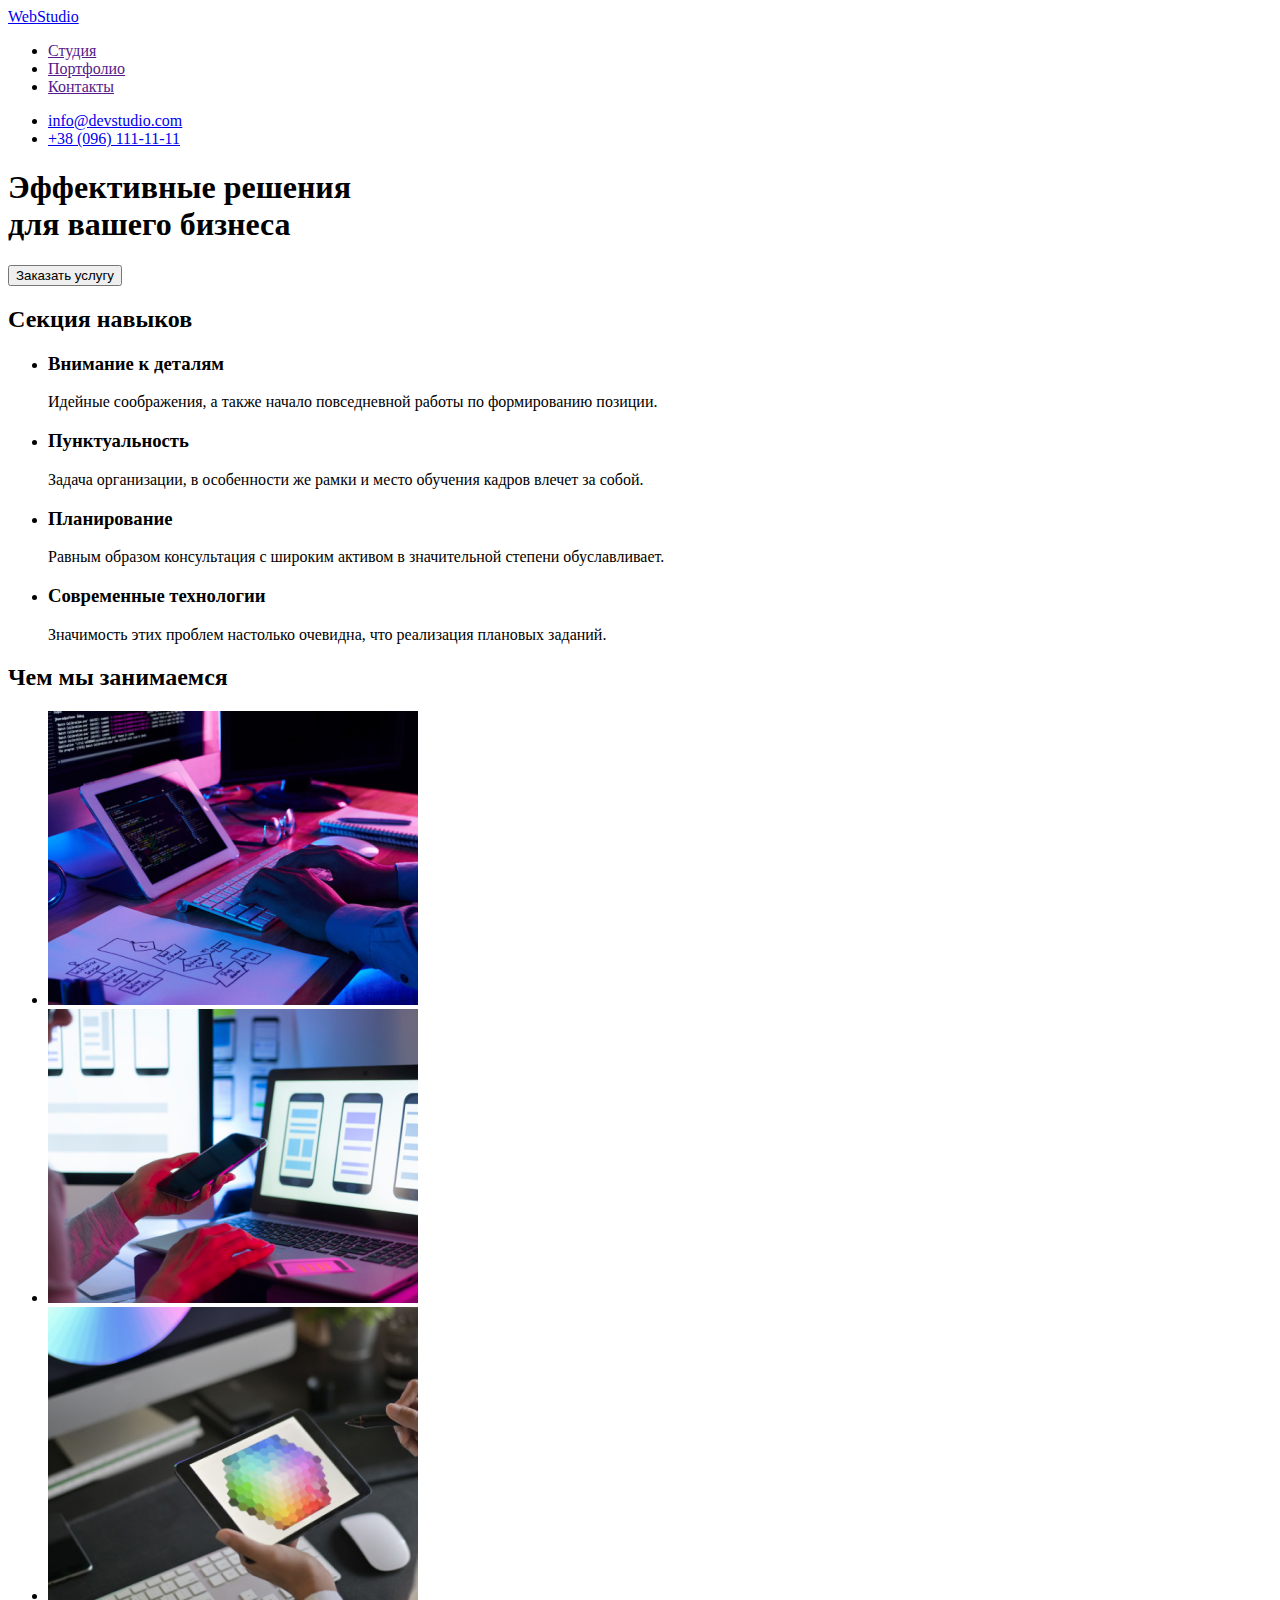
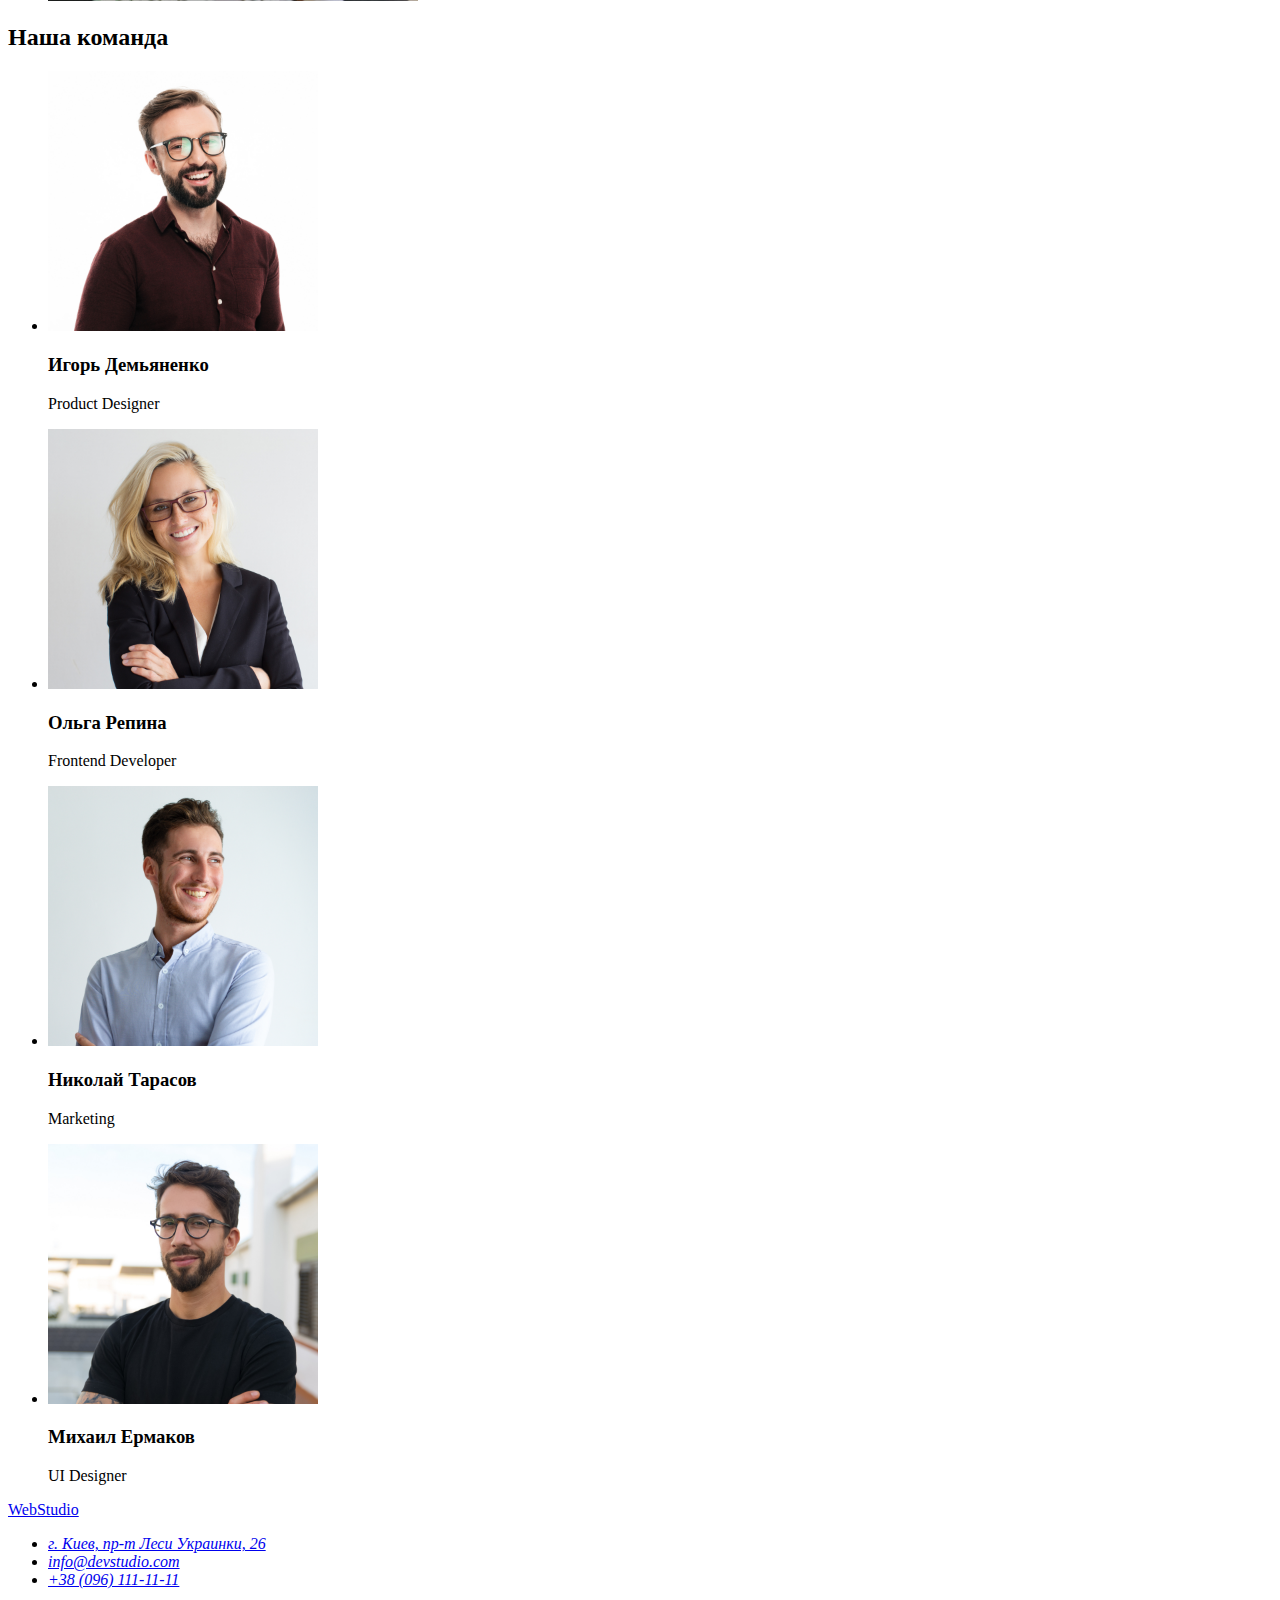
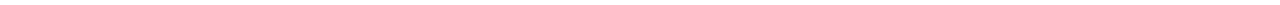
==== index.html @ 7b10a9a5 "Выполнил html разметку portfolio" ====
<!DOCTYPE html>
<html lang="ru">
<head>
    <meta charset="UTF-8">
    <meta http-equiv="X-UA-Compatible" content="IE=edge">
    <meta name="viewport" content="width=device-width, initial-scale=1.0">
    <title>Document</title>
</head>
<body>
    <!--Секция главной навигации-->
   <header>
       <nav>
       <a href="./index.html">WebStudio</a> 
       <ul>
         <li><a href="">Студия</a></li>
        <li><a href="">Портфолио</a></li>
        <li><a href="">Контакты</a></li>
       </ul>
        </nav>
       <!--Контакты-->
       <ul>
           <li><a href="mailto:nfo@devstudio.com">info@devstudio.com</a></li>
           <li><a href="tel:+380961111111">+38 (096) 111-11-11</a></li>
       </ul>
   </header>
<!--Секция заказа услуги-->
   <main>
       <section>
           <h1>Эффективные решения<br /> для вашего бизнеса</h1>
        <button type="button">Заказать услугу</button>
       </section>
<!--Секция навыков-->
   <section>
       <h2>Секция навыков</h2>
       <ul>
           <li>
               <h3>Внимание к деталям</h3>
               <p>Идейные соображения, а также начало повседневной работы по формированию позиции.</p>
           </li>
           <li>
               <h3>Пунктуальность</h3>
               <p>Задача организации, в особенности же рамки и место обучения кадров влечет за собой.</p>
           </li>
           <li>
               <h3>Планирование</h3>
               <p>Равным образом консультация с широким активом в значительной степени обуславливает.</p>
           </li>
           <li>
               <h3>Современные технологии</h3>
               <p>Значимость этих проблем настолько очевидна, что реализация плановых заданий.</p>
           </li>
       </ul>
   </section>
<!--Секция услуг-->
<section>
            <h2>Чем мы занимаемся</h2>
            <ul>
        <li>
            <img src="./images/box1.jpg" alt="человек работает за компютером" width="370" height="294"/>
        </li>
        <li>
            <img src="./images/box2.jpg" alt="подключение телефона к компютеру" width="370" height="294"/>
        </li>
        <li>
            <img src="./images/box3.jpg" alt="человек рисует на планшете" width="370" height="294"/>
        </li>
    </ul>
</section>
<!--Секция команда-->
<section>
    <h2>Наша команда</h2>
    <ul>
        <li>
            <img src="./images/team/igor.jpg" alt="изображение человека" width="270" height="260">
            <h3>Игорь Демьяненко</h3>
            <p lang="en">Product Designer</p>
        </li>
        <li>
            <img src="./images/team/olga.jpg" alt="изображение человека" width="270" height="260"/>
            <h3>Ольга Репина</h3>
            <p lang="en">Frontend Developer</p>
        </li>
        <li>
            <img src="./images/team/nikolay.jpg" alt="изображение человека" width="270" height="260"/>
            <h3>Николай Тарасов</h3>
            <p lang="en">Marketing</p>
        </li>
        <li>
            <img src="./images/team/mihail.jpg" alt="изображение человека" width="270" height="260"/>
            <h3>Михаил Ермаков</h3>
            <p lang="en">UI Designer</p>
        </li>
    </ul>
</section>
</main>
<!--Футер-->
<footer>
    <a href="/">WebStudio</a>
    <address>
        <ul>
            <li><a href="https://goo.gl/maps/czCwbcnYRgwCp2mf7" target="_blank" rel="noopener noreferrer">г. Киев, пр-т Леси Украинки, 26</a></li>
            <li><a href="mailto:nfo@devstudio.com">info@devstudio.com</a></li>
            <li><a href="tel:+380961111111">+38 (096) 111-11-11</a></li>
        </ul>
    </address>
</footer>
</body>
</html>
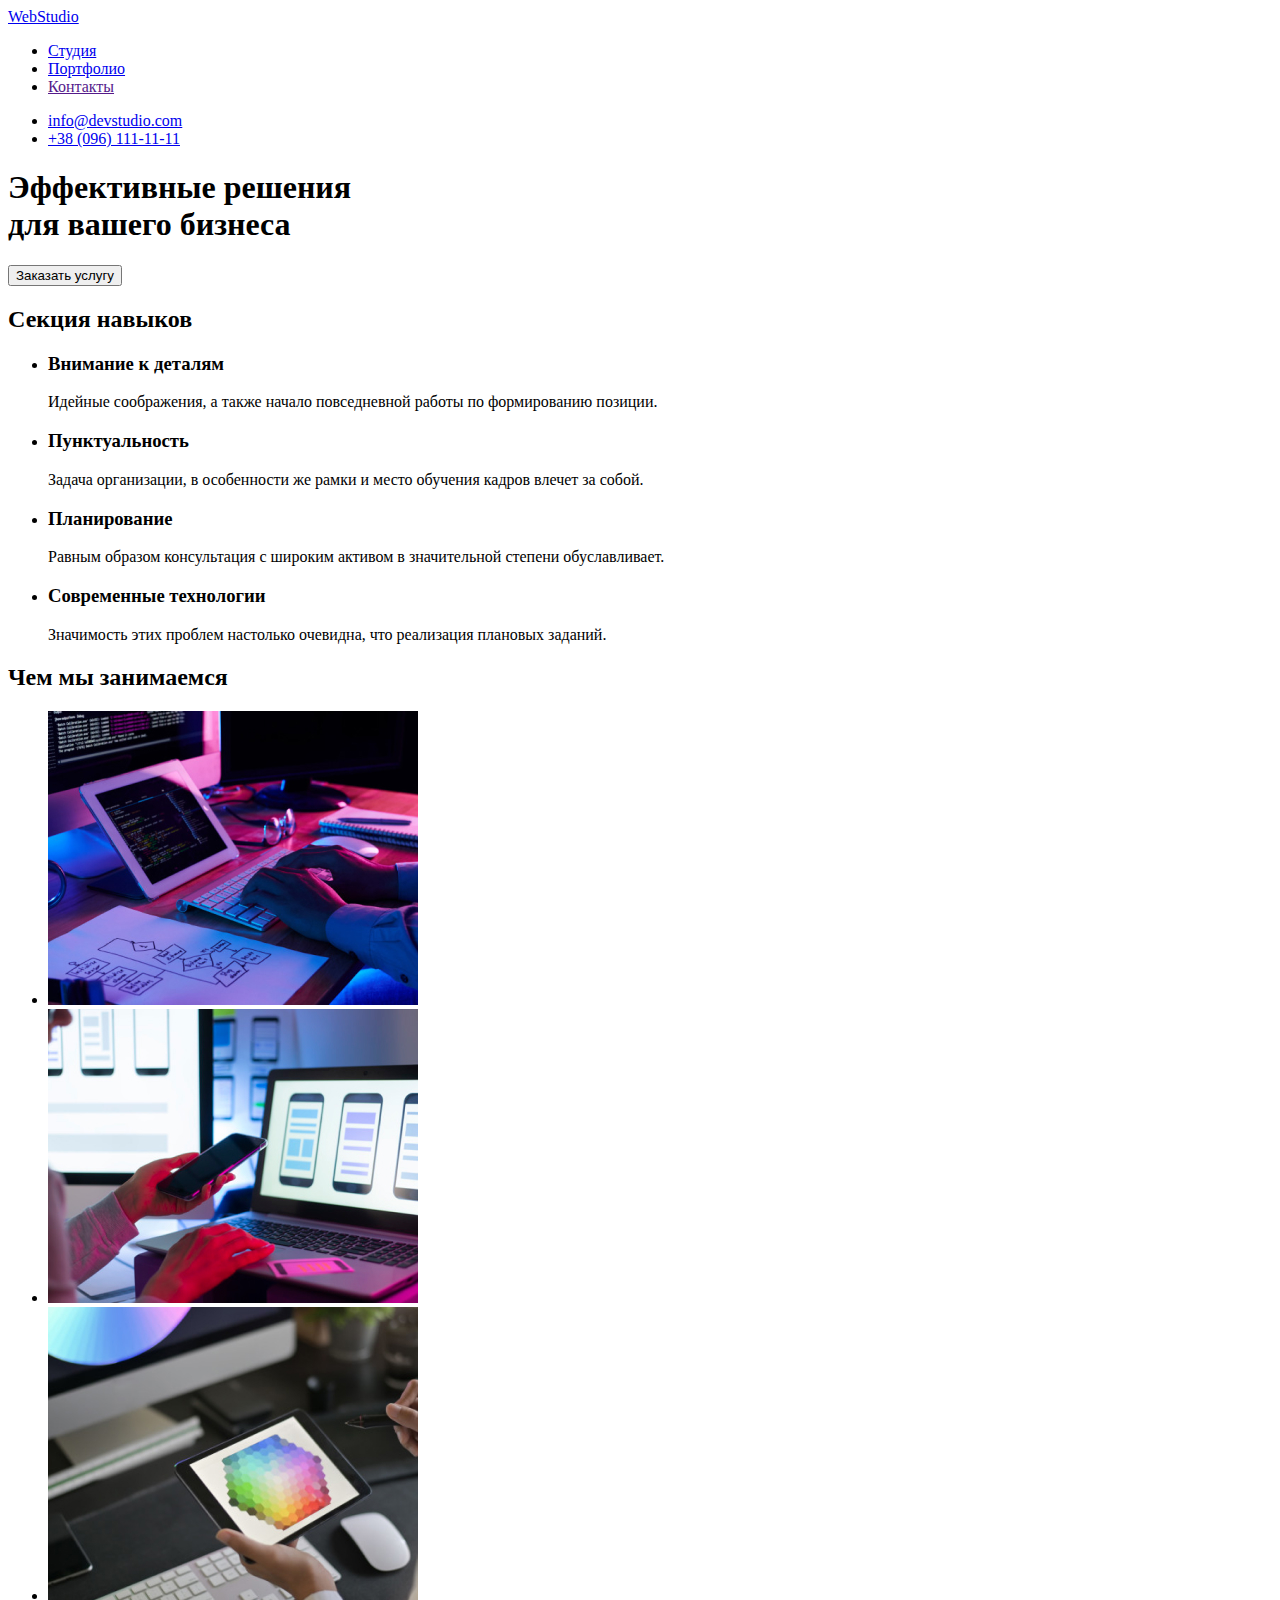
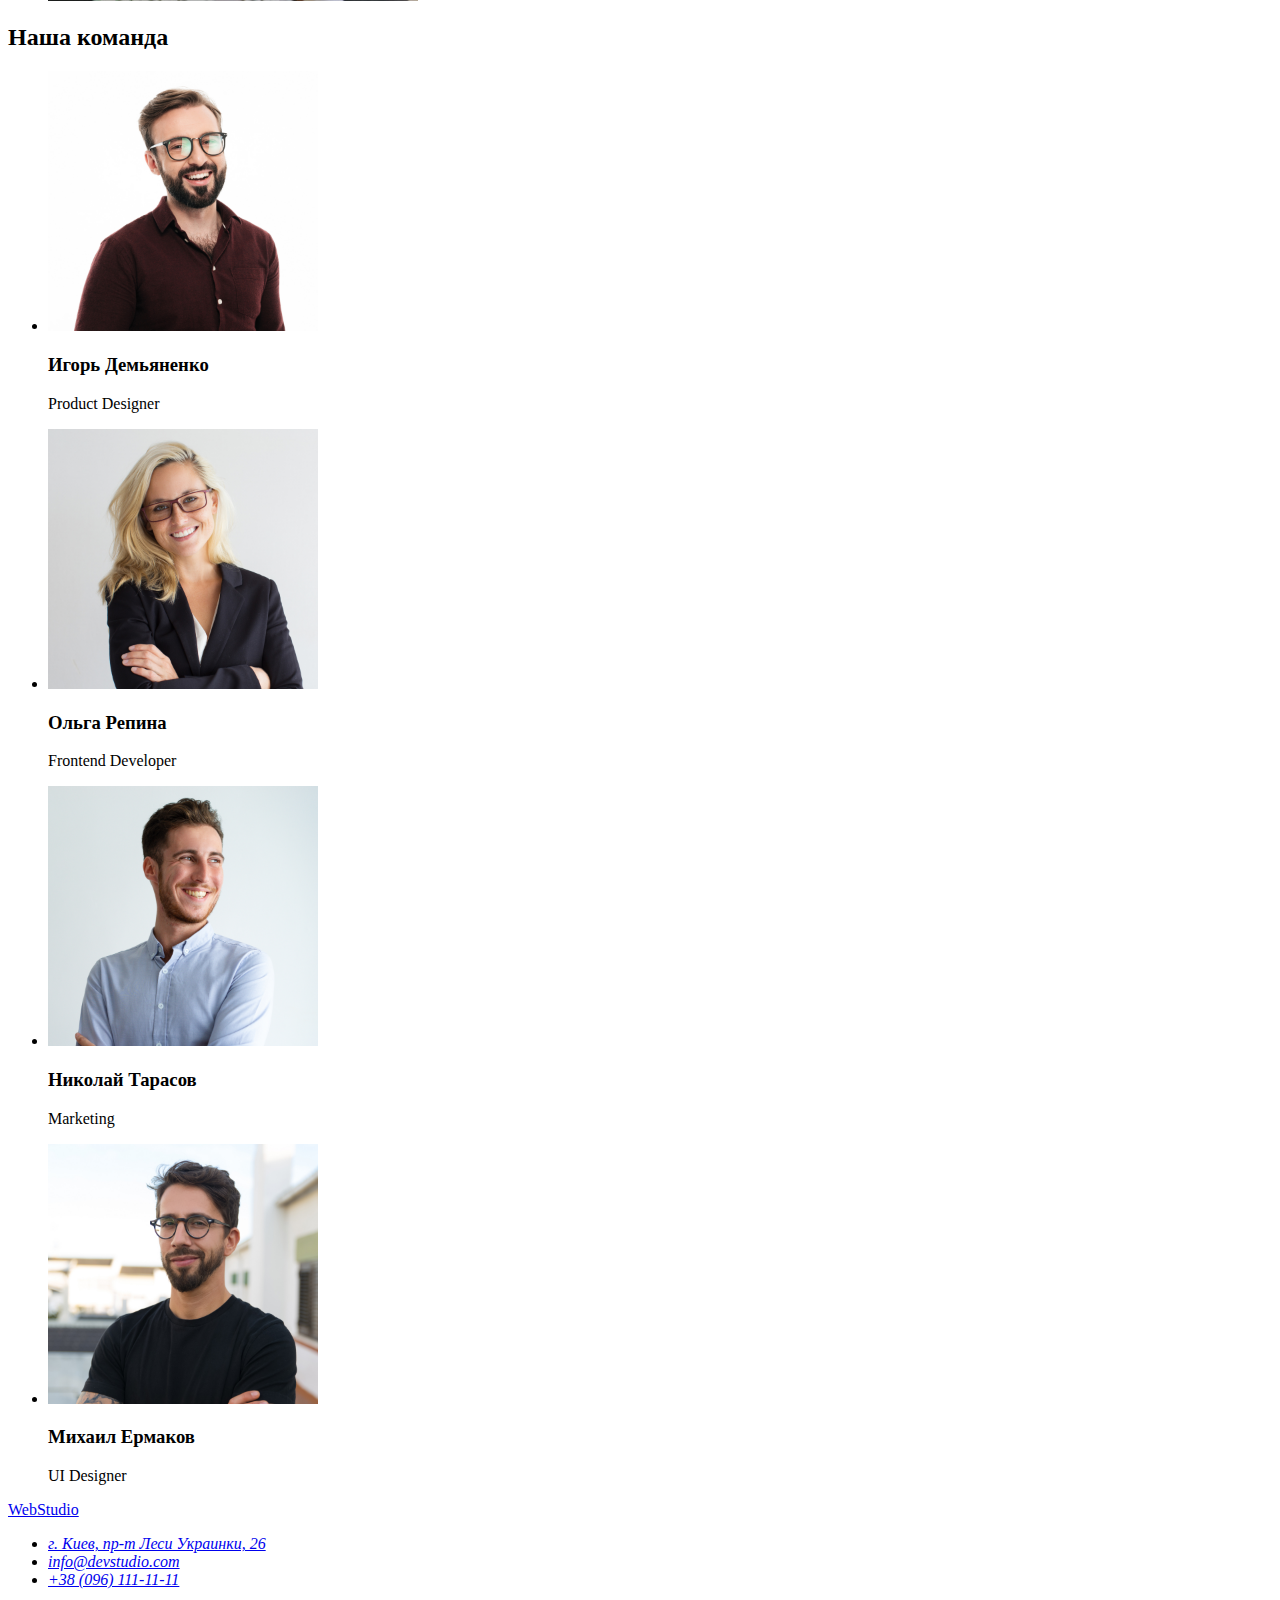
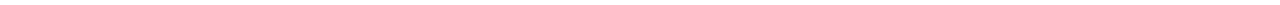
==== commit ac46dbab: "настроил href" ====
--- a/index.html
+++ b/index.html
@@ -12,8 +12,8 @@
        <nav>
        <a href="./index.html">WebStudio</a> 
        <ul>
-         <li><a href="">Студия</a></li>
-        <li><a href="">Портфолио</a></li>
+         <li><a href="./index.html">Студия</a></li>
+        <li><a href="./portfolio.html">Портфолио</a></li>
         <li><a href="">Контакты</a></li>
        </ul>
         </nav>
@@ -95,7 +95,7 @@
 </main>
 <!--Футер-->
 <footer>
-    <a href="/">WebStudio</a>
+    <a href="./index.html">WebStudio</a>
     <address>
         <ul>
             <li><a href="https://goo.gl/maps/czCwbcnYRgwCp2mf7" target="_blank" rel="noopener noreferrer">г. Киев, пр-т Леси Украинки, 26</a></li>
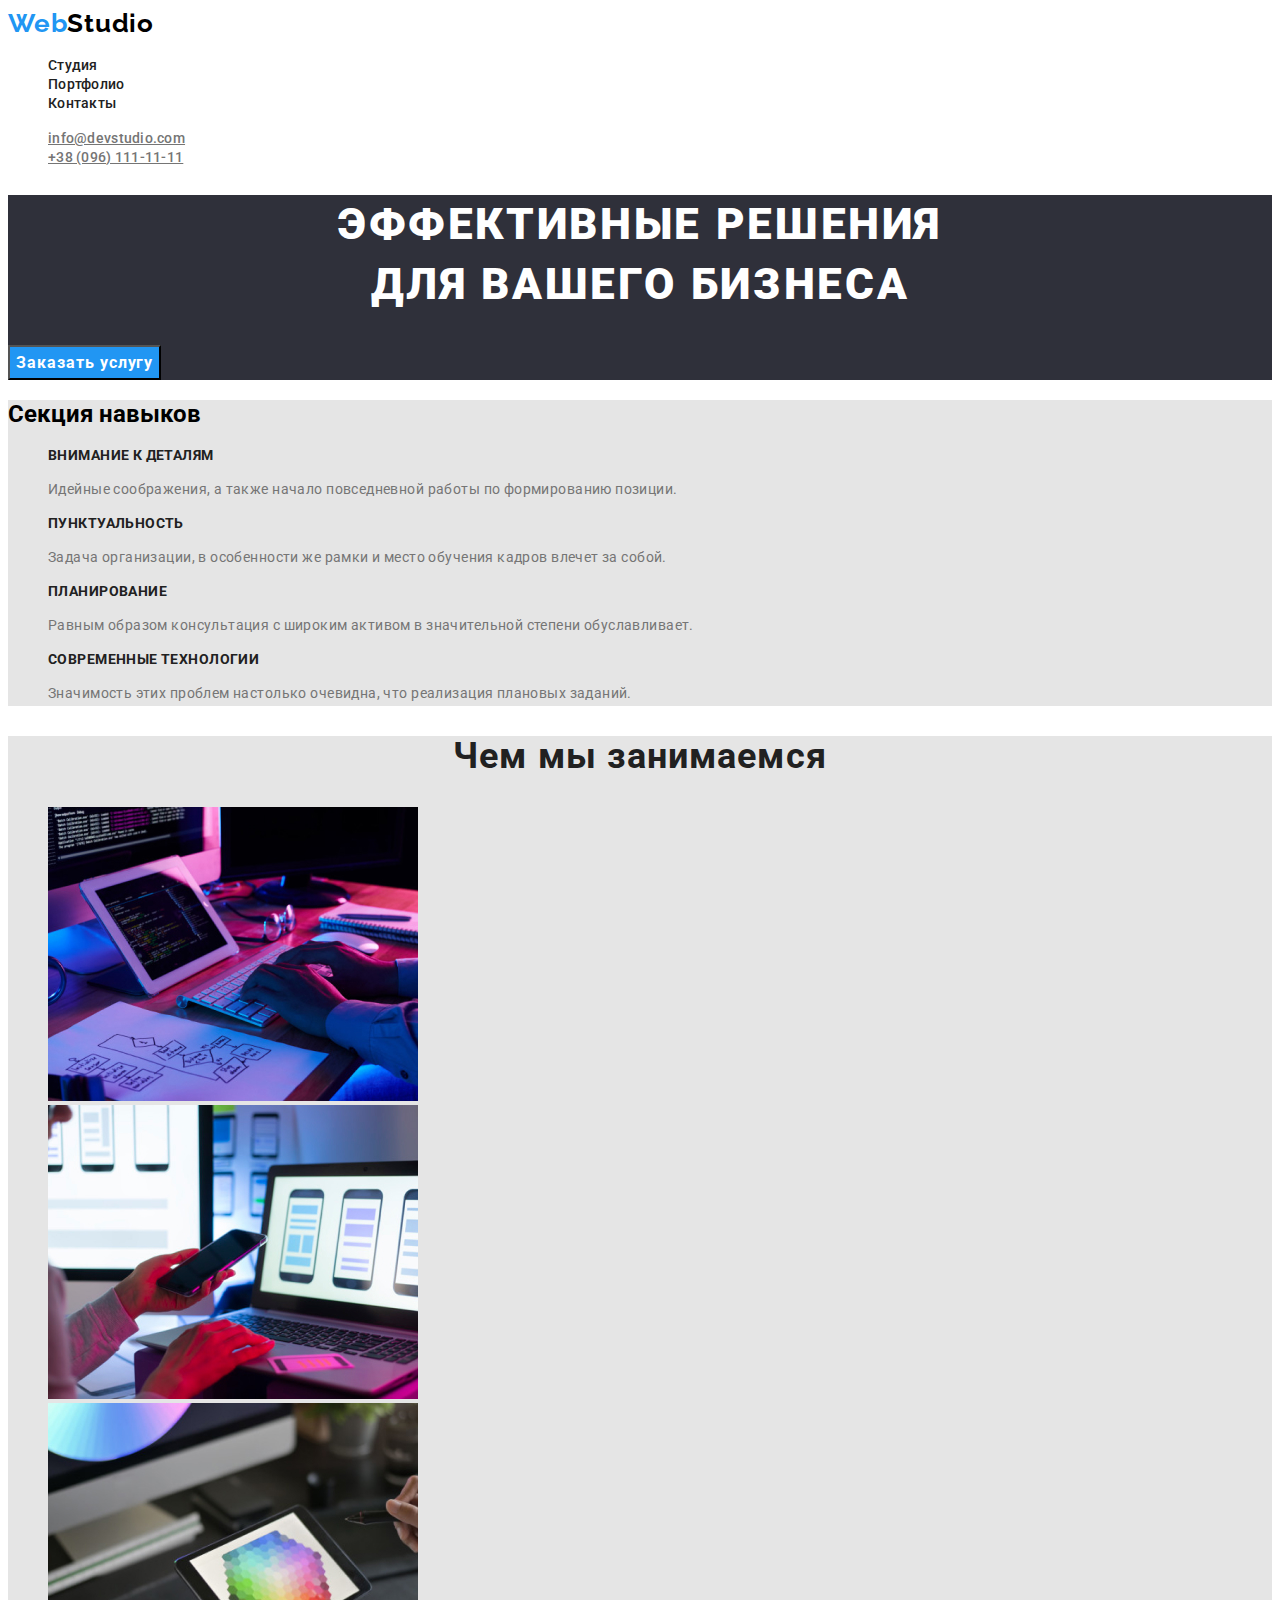
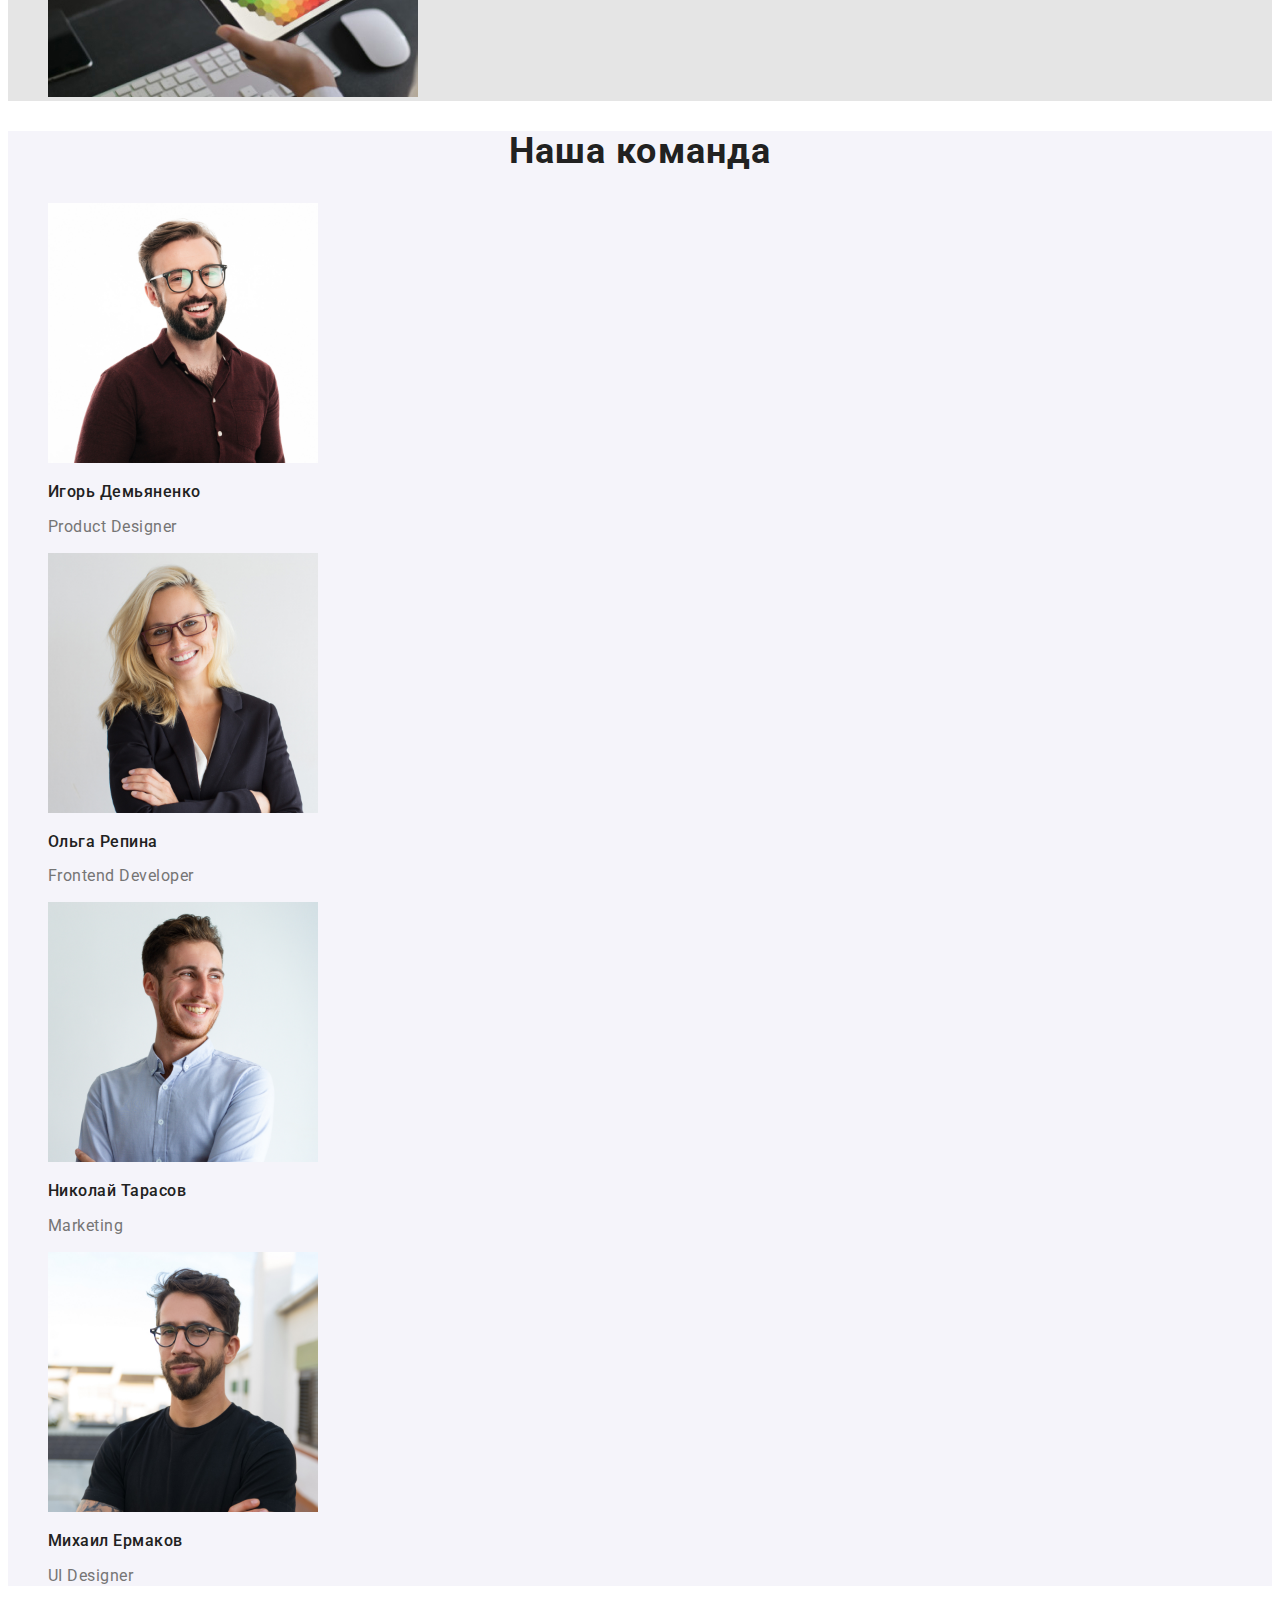
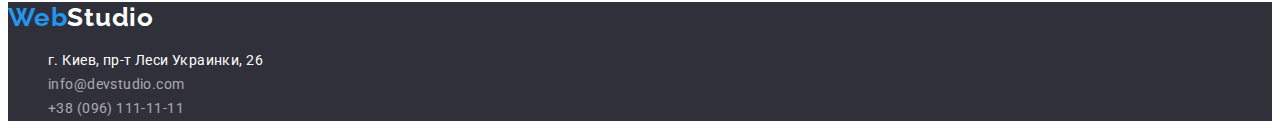
==== commit 4d683ddf: "задал стили" ====
--- a/index.html
+++ b/index.html
@@ -4,103 +4,118 @@
     <meta charset="UTF-8">
     <meta http-equiv="X-UA-Compatible" content="IE=edge">
     <meta name="viewport" content="width=device-width, initial-scale=1.0">
-    <title>Document</title>
+    <title>WebStudio</title>
+<link rel="preconnect" href="https://fonts.gstatic.com">
+<link href="https://fonts.googleapis.com/css2?family=Raleway:wght@700&family=Roboto:wght@400;500;700;900&display=swap"
+    rel="stylesheet">
+    <link rel="stylesheet" href="./css/styles.css">
 </head>
 <body>
     <!--Секция главной навигации-->
-   <header>
-       <nav>
-       <a href="./index.html">WebStudio</a> 
-       <ul>
-         <li><a href="./index.html">Студия</a></li>
-        <li><a href="./portfolio.html">Портфолио</a></li>
-        <li><a href="">Контакты</a></li>
+   <header class="page-header">
+       <nav class="navigation">
+       <a class="logo-link link" href="./index.html" >Web<span class="dubl-logo-link">Studio</span> </a> 
+       <ul class="site-nav-list lst">
+         <li class="site-nav-item">
+             <a class="nav-link link" href="./index.html" >Студия</a></li>
+        <li class="site-nav-item">
+            <a class="nav-link link" href="./portfolio.html" >Портфолио</a></li>
+        <li class="site-nav-item">
+            <a class="nav-link link" href="" >Контакты</a></li>
        </ul>
         </nav>
        <!--Контакты-->
-       <ul>
-           <li><a href="mailto:nfo@devstudio.com">info@devstudio.com</a></li>
-           <li><a href="tel:+380961111111">+38 (096) 111-11-11</a></li>
+       <ul class="contacts-nav-list lst">
+           <li class="contacts-nav-item">
+               <a clsas="contacts-link link" href="mailto:nfo@devstudio.com">info@devstudio.com</a></li>
+           <li class="contacts-nav-item">
+               <a clsas="contacts-link link" href="tel:+380961111111">+38 (096) 111-11-11</a></li>
        </ul>
    </header>
 <!--Секция заказа услуги-->
-   <main>
-       <section>
-           <h1>Эффективные решения<br /> для вашего бизнеса</h1>
-        <button type="button">Заказать услугу</button>
+   <main class="main-content">
+       <section class="hero">
+           <h1 class="hero-title">Эффективные решения<br /> для вашего бизнеса</h1>
+        <button class="hero-button" type="button" >Заказать услугу</button>
        </section>
 <!--Секция навыков-->
-   <section>
+   <section class="section">
        <h2>Секция навыков</h2>
-       <ul>
-           <li>
-               <h3>Внимание к деталям</h3>
-               <p>Идейные соображения, а также начало повседневной работы по формированию позиции.</p>
+       <ul class="section-list lst">
+           <li class="section-item">
+               <h3 class="title">Внимание к деталям</h3>
+               <p class="description">Идейные соображения, а также начало повседневной работы по формированию позиции.</p>
            </li>
-           <li>
-               <h3>Пунктуальность</h3>
-               <p>Задача организации, в особенности же рамки и место обучения кадров влечет за собой.</p>
+           <li class="section-item">
+               <h3 class="title">Пунктуальность</h3>
+               <p class="description">Задача организации, в особенности же рамки и место обучения кадров влечет за собой.</p>
            </li>
-           <li>
-               <h3>Планирование</h3>
-               <p>Равным образом консультация с широким активом в значительной степени обуславливает.</p>
+           <li class="section-item">
+               <h3 class="title">Планирование</h3>
+               <p class="description">Равным образом консультация с широким активом в значительной степени обуславливает.</p>
            </li>
-           <li>
-               <h3>Современные технологии</h3>
-               <p>Значимость этих проблем настолько очевидна, что реализация плановых заданий.</p>
+           <li class="section-item">
+               <h3 class="title">Современные технологии</h3>
+               <p class="description">Значимость этих проблем настолько очевидна, что реализация плановых заданий.</p>
            </li>
        </ul>
    </section>
 <!--Секция услуг-->
-<section>
-            <h2>Чем мы занимаемся</h2>
-            <ul>
-        <li>
-            <img src="./images/box1.jpg" alt="человек работает за компютером" width="370" height="294"/>
+<section class="section">
+            <h2  class="section-title">Чем мы занимаемся</h2>
+            <ul class="services-list lst">
+        <li class="services-list-item">
+            <img src="./images/webstudio/box1.jpg" alt="человек работает за компютером" width="370" height="294"/>
         </li>
-        <li>
-            <img src="./images/box2.jpg" alt="подключение телефона к компютеру" width="370" height="294"/>
+        <li class="services-list-item">
+            <img src="./images/webstudio/box2.jpg" alt="подключение телефона к компютеру" width="370" height="294"/>
         </li>
-        <li>
-            <img src="./images/box3.jpg" alt="человек рисует на планшете" width="370" height="294"/>
+        <li class="services-list-item">
+            <img src="./images/webstudio/box3.jpg" alt="человек рисует на планшете" width="370" height="294"/>
         </li>
     </ul>
 </section>
 <!--Секция команда-->
-<section>
-    <h2>Наша команда</h2>
-    <ul>
-        <li>
+<section class="section-team">
+    <h2 class="section-title">Наша команда</h2>
+    <ul class="team-list lst">
+        <li class="team-list-item">
             <img src="./images/team/igor.jpg" alt="изображение человека" width="270" height="260">
-            <h3>Игорь Демьяненко</h3>
-            <p lang="en">Product Designer</p>
+            <h3 class="title">Игорь Демьяненко</h3>
+            <p class="description" lang="en" >Product Designer</p>
         </li>
-        <li>
+        <li class="team-list-item">
             <img src="./images/team/olga.jpg" alt="изображение человека" width="270" height="260"/>
-            <h3>Ольга Репина</h3>
-            <p lang="en">Frontend Developer</p>
+            <h3 class="title">Ольга Репина</h3>
+            <p class="description" lang="en" >Frontend Developer</p>
         </li>
-        <li>
+        <li class="team-list-item">
             <img src="./images/team/nikolay.jpg" alt="изображение человека" width="270" height="260"/>
-            <h3>Николай Тарасов</h3>
-            <p lang="en">Marketing</p>
+            <h3 class="title">Николай Тарасов</h3>
+            <p class="description" lang="en" >Marketing</p>
         </li>
-        <li>
+        <li class="team-list-item">
             <img src="./images/team/mihail.jpg" alt="изображение человека" width="270" height="260"/>
-            <h3>Михаил Ермаков</h3>
-            <p lang="en">UI Designer</p>
+            <h3 class="title">Михаил Ермаков</h3>
+            <p class="description" lang="en" >UI Designer</p>
         </li>
     </ul>
 </section>
 </main>
 <!--Футер-->
-<footer>
-    <a href="./index.html">WebStudio</a>
-    <address>
-        <ul>
-            <li><a href="https://goo.gl/maps/czCwbcnYRgwCp2mf7" target="_blank" rel="noopener noreferrer">г. Киев, пр-т Леси Украинки, 26</a></li>
-            <li><a href="mailto:nfo@devstudio.com">info@devstudio.com</a></li>
-            <li><a href="tel:+380961111111">+38 (096) 111-11-11</a></li>
+<footer class="footer">
+    <a class="logo-link-fut link" href="./index.html">Web<span class="dubl-logo-link-fut">Studio</span> </a>
+    <address class="adres">
+        <ul class="adres-list lst">
+            <li class="adres-list-item">
+                <a class="link-adres link" href="https://goo.gl/maps/czCwbcnYRgwCp2mf7" target="_blank" rel="noopener noreferrer">г. Киев, пр-т Леси Украинки, 26</a>
+            </li>
+            <li class="adres-list-item">
+                <a class="adres-link link" href="mailto:nfo@devstudio.com">info@devstudio.com</a>
+            </li>
+            <li class="adres-list-item">
+                <a class="adres-link link" href="tel:+380961111111">+38 (096) 111-11-11</a>
+            </li>
         </ul>
     </address>
 </footer>
--- a/css/styles.css
+++ b/css/styles.css
@@ -0,0 +1,255 @@
+/*палитра*/
+/*цвет основного текста color: #212121*/
+/*цвет текста параграфов color: #757575 *
+/*цвет ефекта наведения color: #2196F3*/
+/*цвет h1- color: #FFFFFF*/
+/*цвет навигации background: #FFFFFF*/
+/*цвет hero+footer background: #2F303A*/
+/*цвет  наша команда background: #F5F4FA*/
+/*цв.кнопок меню портф.background: #F5F4FA*/
+/*шрифты*/
+/*основной шрифт Roboto*/
+/* шрифт logo- Raleway*/
+/*===========WebStudio============*/
+root:{
+    --primary-text-color:#212121
+    --primary-description-color:#757575
+    --akcent-color:#2196F3
+    --section-color:#E5E5E5
+    --primary-navigation-color:#FFFFFF
+    --background-color-team:#F5F4FA
+    --button-background-color:#F5F4FA
+    --primary-text-color-h1:#FFFFFF
+    --adres-color:rgba(255, 255, 255, 0.6)
+}
+body{
+    font-family: 'Roboto'
+}
+.lst{
+    list-style: none;
+}
+.link{
+    text-decoration: none;
+}
+/*Секция главной навигации*/
+
+.page-header{
+    background-color: #FFFFFF;
+}
+.logo-link{
+font-family: 'Raleway', sans-serif;
+font-weight: bold;
+font-size: 26px;
+line-height: 1.19;
+letter-spacing: 0.03em;
+
+color: #2196F3;
+}
+.dubl-logo-link{
+   font-family: 'Raleway', sans-serif;
+font-weight: bold;
+font-size: 26px;
+line-height: 1.19;
+letter-spacing: 0.03em;
+
+color: #000000; 
+}
+.site-nav-list .nav-link{
+font-family: 'Roboto', sans-serif;
+font-style: normal;
+font-weight: 500;
+font-size: 14px;
+line-height: 1.14;
+letter-spacing: 0.02em;
+
+color: #212121;
+}
+.nav-link:hover,
+.nav-link:focus{
+    color: #2196F3
+}
+/*Контакты*/
+.contacts-nav-list a{
+font-family: 'Roboto', sans-serif;
+font-weight: 500;
+font-size: 14px;
+line-height: 1.14;
+letter-spacing: 0.02em;
+color: #757575;
+}
+.contacts-nav-list a:hover,
+.contacts-link-nav-list a:focus{
+    color: #2196F3
+}
+/*Секция заказа услуги*/
+.hero{
+    background-color: #2F303A;
+}
+.hero-title{
+font-family: 'Roboto', sans-serif;
+font-weight: 900;
+font-size: 44px;
+line-height: 1.36;
+text-align: center;
+letter-spacing: 0.06em;
+text-transform: uppercase;
+
+color: #FFFFFF;
+}
+.hero-button{
+font-family: 'Roboto', sans-serif;
+font-weight: bold;
+font-size: 16px;
+line-height: 1.87;
+display: flex;
+align-items: center;
+text-align: center;
+letter-spacing: 0.06em;
+
+color: #FFFFFF;
+background-color: #2196F3;
+}
+/*Секция навыков*/
+.section{
+    background-color: #E5E5E5;
+}
+.section-list .title{
+font-family: 'Roboto', sans-serif;
+font-weight: bold;
+font-size: 14px;
+line-height: 1.14;
+letter-spacing: 0.03em;
+text-transform: uppercase;
+
+color: #212121;
+}
+.section-list .description{
+font-family: 'Roboto', sans-serif;
+font-style: normal;
+font-weight: normal;
+font-size: 14px;
+line-height: 1.71;
+letter-spacing: 0.03em;
+
+color: #757575;
+}
+/*Секция услуг*/
+.section-title{
+font-family: 'Roboto', sans-serif;
+font-weight: bold;
+font-size: 36px;
+line-height: 1.16;
+text-align: center;
+letter-spacing: 0.03em;
+
+color: #212121;
+}
+/*Секция команда*/
+.section-team{
+    background-color: #F5F4FA;
+}
+.team-list .title{
+font-family: 'Roboto', sans-serif;
+font-weight: 500;
+font-size: 16px;
+line-height: 1.18;
+letter-spacing: 0.03em;
+
+color: #212121;
+}
+.team-list .description{
+font-family: 'Roboto', sans-serif;
+font-style: normal;
+font-weight: normal;
+font-size: 16px;
+line-height: 1.18;
+letter-spacing: 0.03em;
+
+color: #757575;
+}
+/*Футер*/
+.footer{
+    background-color: #2F303A;
+}
+.logo-link-fut{
+font-family: 'Raleway', sans-serif;
+font-weight: bold;
+font-size: 26px;
+line-height: 1.19;
+letter-spacing: 0.03em;
+
+color: #2196F3;
+}
+.dubl-logo-link-fut{
+       font-family: 'Raleway', sans-serif;
+font-weight: bold;
+font-size: 26px;
+line-height: 1.19;
+letter-spacing: 0.03em;
+
+color: #FFFFFF; 
+}
+
+.adres-list .link-adres{
+font-family: 'Roboto', sans-serif;
+font-style: normal;
+font-weight: normal;
+font-size: 14px;
+line-height: 1.71;
+
+letter-spacing: 0.03em;
+
+color: #FFFFFF;
+}
+.adres-list .adres-link{
+font-family: 'Roboto', sans-serif;
+font-style: normal;
+font-weight: normal;
+font-size: 14px;
+line-height: 1.71;
+letter-spacing: 0.03em;
+
+color: rgba(255, 255, 255, 0.6);
+}
+/*=============Portfolio=================*/
+.menu-list .menu-button{
+font-family: 'Roboto', sans-serif;
+font-weight: 500;
+font-size: 16px;
+line-height: 1.62;
+text-align: center;
+letter-spacing: 0.03em;
+
+color: #212121;
+}
+.menu-button:hover,
+.menu-button:focus{
+    color: #FFFFFF;
+    background-color: #2196F3;
+}
+.photo-list .title{
+font-family: 'Roboto', sans-serif;
+font-weight: bold;
+font-size: 18px;
+line-height: 2;
+letter-spacing: 0.06em;
+color: #212121;
+}
+.photo-list .description{
+font-family: 'Roboto', sans-serif;
+font-style: normal;
+font-weight: normal;
+font-size: 16px;
+line-height: 1.87;
+letter-spacing: 0.03em;
+color: #757575;
+}
+
+
+
+
+
+
+
+
+
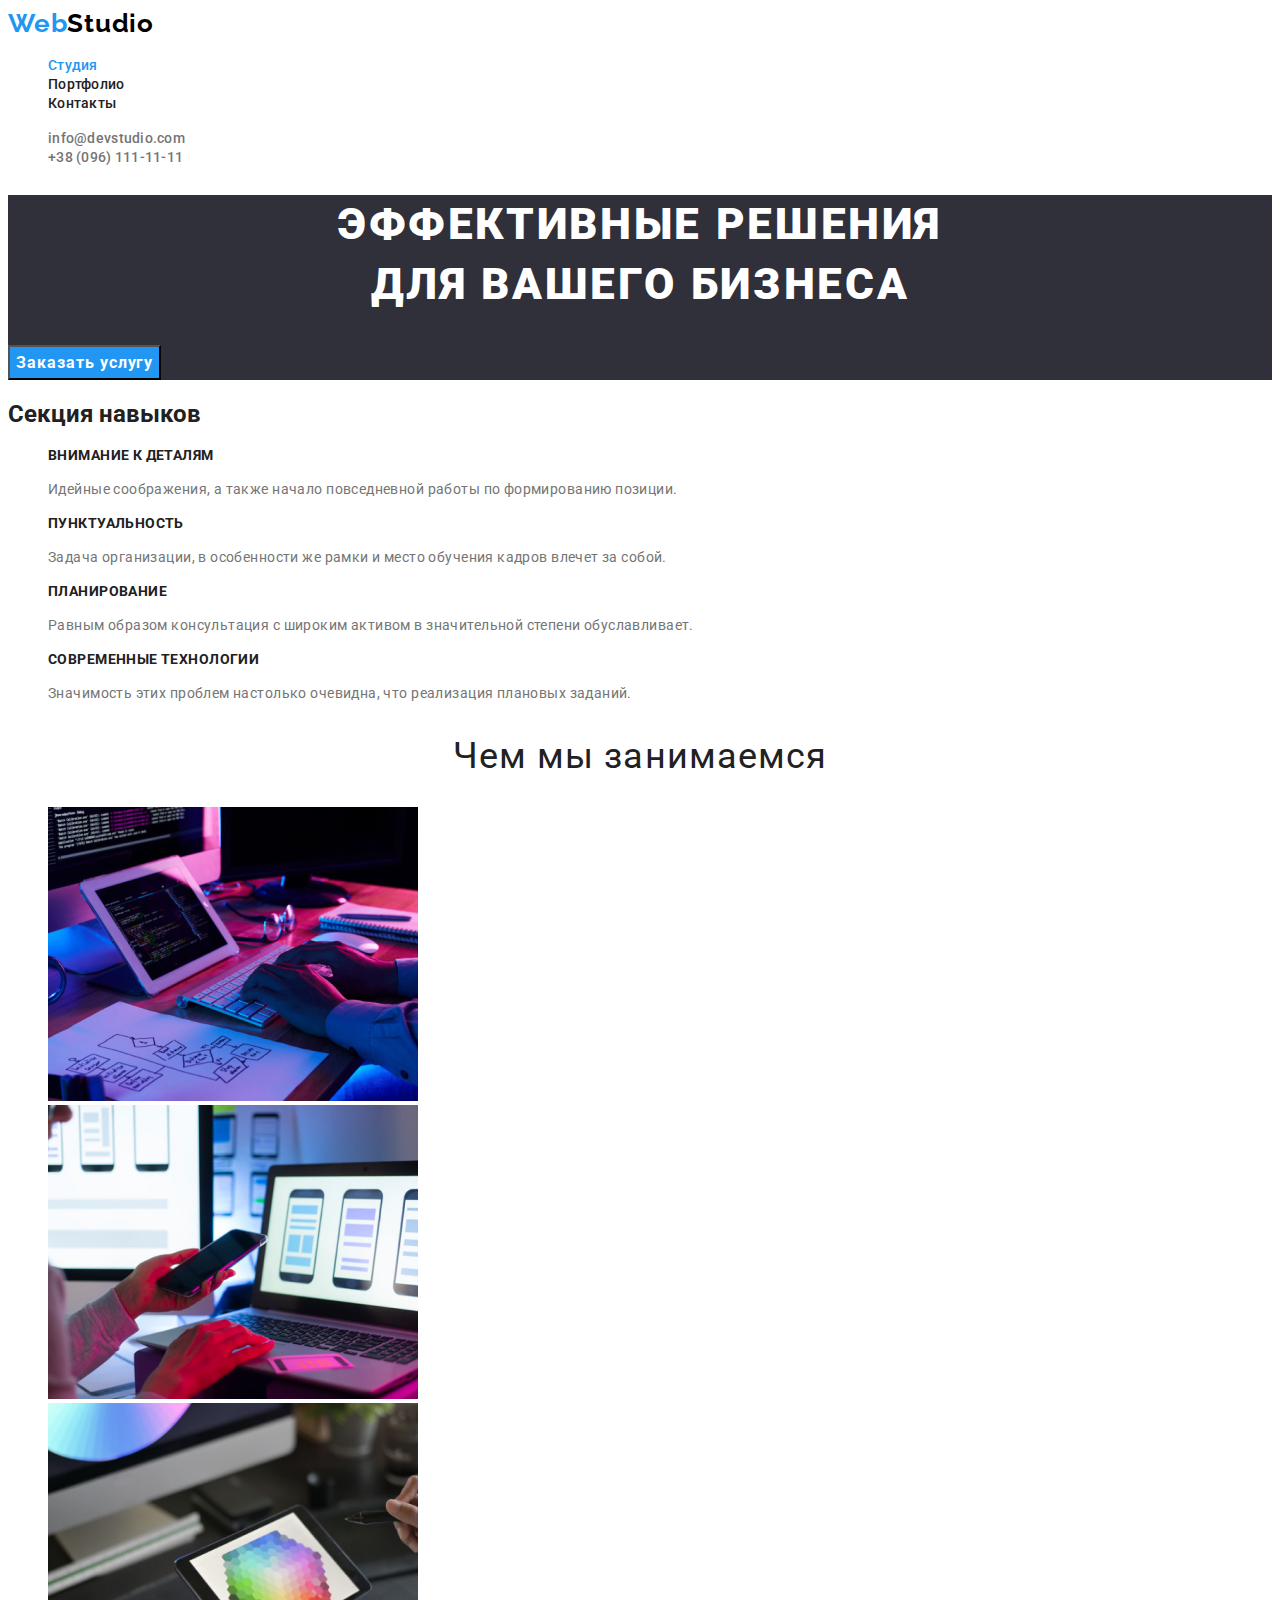
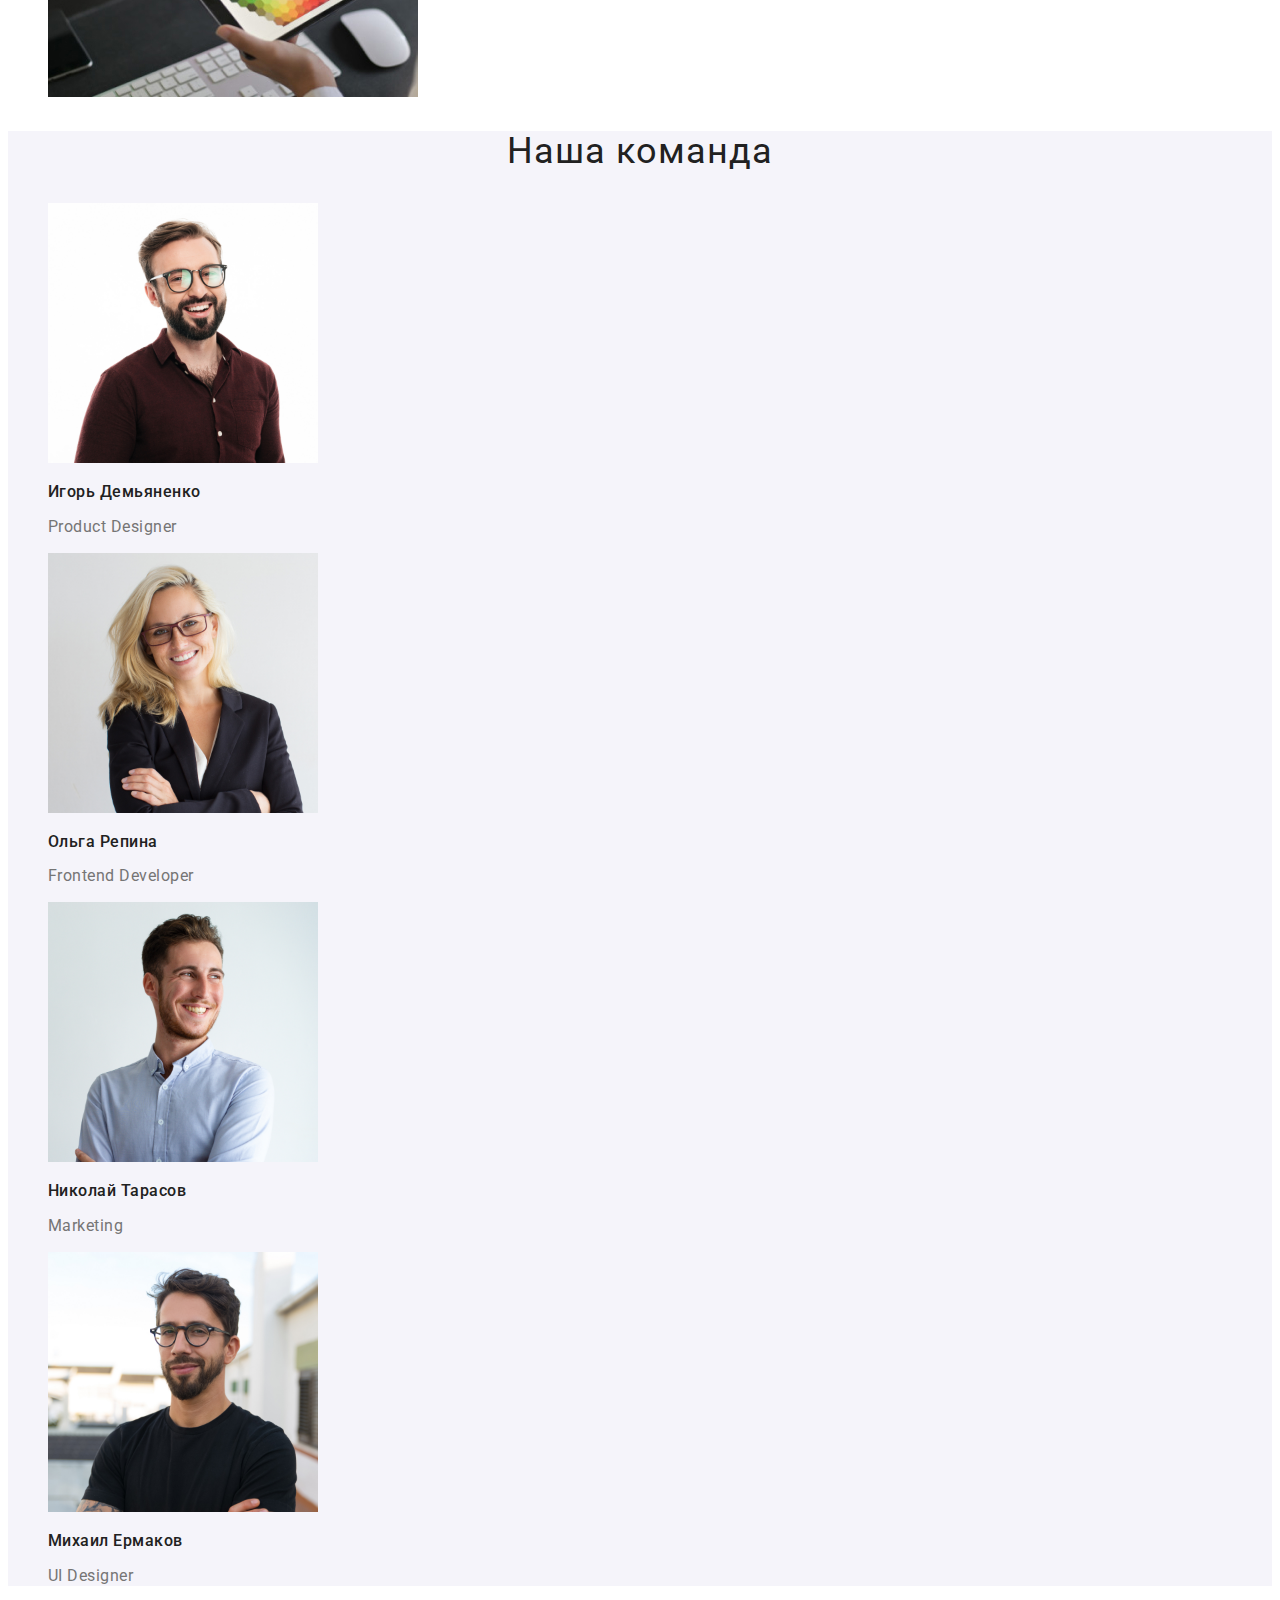
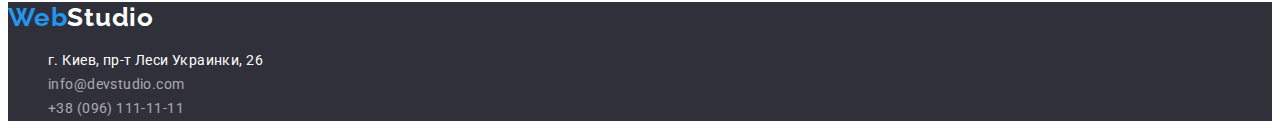
==== commit ec901fe2: "Внес коррективы" ====
--- a/index.html
+++ b/index.html
@@ -17,7 +17,7 @@
        <a class="logo-link link" href="./index.html" >Web<span class="dubl-logo-link">Studio</span> </a> 
        <ul class="site-nav-list lst">
          <li class="site-nav-item">
-             <a class="nav-link link" href="./index.html" >Студия</a></li>
+             <a class="nav-link current link" href="./index.html" >Студия</a></li>
         <li class="site-nav-item">
             <a class="nav-link link" href="./portfolio.html" >Портфолио</a></li>
         <li class="site-nav-item">
--- a/css/styles.css
+++ b/css/styles.css
@@ -11,19 +11,27 @@
 /*основной шрифт Roboto*/
 /* шрифт logo- Raleway*/
 /*===========WebStudio============*/
-root:{
-    --primary-text-color:#212121
-    --primary-description-color:#757575
-    --akcent-color:#2196F3
-    --section-color:#E5E5E5
-    --primary-navigation-color:#FFFFFF
-    --background-color-team:#F5F4FA
-    --button-background-color:#F5F4FA
-    --primary-text-color-h1:#FFFFFF
-    --adres-color:rgba(255, 255, 255, 0.6)
-}
-body{
-    font-family: 'Roboto'
+:root{
+    --main-font:'Roboto',sans-serif;
+    --secondery-font:'Raleway', sans-serif;
+    --primary-text-color:#212121;
+    --primary-description-color:#757575;
+    --akcent-color:#2196F3;
+    --section-color:#E5E5E5;
+    --primary-navigation-color:#FFFFFF;
+    --background-color-team:#F5F4FA;
+    --button-background-color:#F5F4FA;
+    --menu-button-akcent:#FFFFFF;
+    --hero-button-color:#FFFFFF;
+     --hero-button-background-color:#2196F3;
+    --hero-title-color:#FFFFFF;
+    --hero-background-color:#2F303A;
+    --adres-color:rgba(255, 255, 255, 0.6);
+    --logo-link-color:#2196F3;
+    --dubl-logo-link:#000000;
+    --dubl-logo-link-fut:#FFFFFF;
+    --link-adres-color:#FFFFFF;
+
 }
 .lst{
     list-style: none;
@@ -31,62 +39,68 @@
 .link{
     text-decoration: none;
 }
+body{
+    font-family: var(--main-font);
+    color:var(--primary-text-color)
+}
+
 /*Секция главной навигации*/
 
 .page-header{
-    background-color: #FFFFFF;
+    background-color: var(--primary-navigation-color);
 }
 .logo-link{
-font-family: 'Raleway', sans-serif;
-font-weight: bold;
-font-size: 26px;
-line-height: 1.19;
-letter-spacing: 0.03em;
-
-color: #2196F3;
+font-family: var(--secondery-font);
+font-weight: 700;
+font-size: 26px;
+line-height: 1.19;
+letter-spacing: 0.03em;
+
+color: var(--logo-link-color);
 }
 .dubl-logo-link{
-   font-family: 'Raleway', sans-serif;
-font-weight: bold;
-font-size: 26px;
-line-height: 1.19;
-letter-spacing: 0.03em;
-
-color: #000000; 
+font-family: var(--secondery-font);
+font-weight: 700;
+font-size: 26px;
+line-height: 1.19;
+letter-spacing: 0.03em;
+
+color: var(--dubl-logo-link); 
 }
 .site-nav-list .nav-link{
-font-family: 'Roboto', sans-serif;
-font-style: normal;
 font-weight: 500;
 font-size: 14px;
 line-height: 1.14;
 letter-spacing: 0.02em;
 
-color: #212121;
-}
+color: var(--primary-text-color);
+}
+.site-nav-list .nav-link.current{
+     color: var(--akcent-color);
+}
+
 .nav-link:hover,
 .nav-link:focus{
-    color: #2196F3
+    color: var(--akcent-color);
 }
 /*Контакты*/
 .contacts-nav-list a{
-font-family: 'Roboto', sans-serif;
 font-weight: 500;
 font-size: 14px;
 line-height: 1.14;
 letter-spacing: 0.02em;
-color: #757575;
+color:var(--primary-description-color);
+text-decoration: none;
 }
 .contacts-nav-list a:hover,
-.contacts-link-nav-list a:focus{
-    color: #2196F3
+.contacts-nav-list a:focus{
+    color: var(--akcent-color);
 }
 /*Секция заказа услуги*/
 .hero{
-    background-color: #2F303A;
+    background-color: var(--hero-background-color);
 }
 .hero-title{
-font-family: 'Roboto', sans-serif;
 font-weight: 900;
 font-size: 44px;
 line-height: 1.36;
@@ -94,11 +108,11 @@
 letter-spacing: 0.06em;
 text-transform: uppercase;
 
-color: #FFFFFF;
+color: var(--hero-title-color);
 }
 .hero-button{
-font-family: 'Roboto', sans-serif;
-font-weight: bold;
+font-family: inherit;
+font-weight: 700;
 font-size: 16px;
 line-height: 1.87;
 display: flex;
@@ -106,150 +120,145 @@
 text-align: center;
 letter-spacing: 0.06em;
 
-color: #FFFFFF;
-background-color: #2196F3;
+color: var(--hero-button-color);
+background-color: var(--hero-button-background-color);
 }
 /*Секция навыков*/
-.section{
-    background-color: #E5E5E5;
-}
 .section-list .title{
-font-family: 'Roboto', sans-serif;
-font-weight: bold;
+font-weight: 700;
 font-size: 14px;
 line-height: 1.14;
 letter-spacing: 0.03em;
 text-transform: uppercase;
 
-color: #212121;
+color: var(--primary-text-color);
 }
 .section-list .description{
-font-family: 'Roboto', sans-serif;
-font-style: normal;
-font-weight: normal;
+font-weight: 400;
 font-size: 14px;
 line-height: 1.71;
 letter-spacing: 0.03em;
 
-color: #757575;
+color: var(--primary-description-color);
 }
 /*Секция услуг*/
 .section-title{
-font-family: 'Roboto', sans-serif;
-font-weight: bold;
+font-weight: 400;
 font-size: 36px;
 line-height: 1.16;
 text-align: center;
 letter-spacing: 0.03em;
 
-color: #212121;
+color: var(--primary-text-color);
 }
 /*Секция команда*/
 .section-team{
-    background-color: #F5F4FA;
+    background-color: var(--background-color-team);
 }
 .team-list .title{
-font-family: 'Roboto', sans-serif;
 font-weight: 500;
 font-size: 16px;
 line-height: 1.18;
 letter-spacing: 0.03em;
 
-color: #212121;
+color: var(--primary-text-color);
 }
 .team-list .description{
-font-family: 'Roboto', sans-serif;
-font-style: normal;
-font-weight: normal;
+font-weight: 400;
 font-size: 16px;
 line-height: 1.18;
 letter-spacing: 0.03em;
 
-color: #757575;
+color: var(--primary-description-color);
 }
 /*Футер*/
 .footer{
     background-color: #2F303A;
 }
 .logo-link-fut{
-font-family: 'Raleway', sans-serif;
-font-weight: bold;
-font-size: 26px;
-line-height: 1.19;
-letter-spacing: 0.03em;
-
-color: #2196F3;
+font-family: var(--secondery-font);
+font-weight: 700;
+font-size: 26px;
+line-height: 1.19;
+letter-spacing: 0.03em;
+
+color: var(--logo-link-color);
 }
 .dubl-logo-link-fut{
-       font-family: 'Raleway', sans-serif;
-font-weight: bold;
-font-size: 26px;
-line-height: 1.19;
-letter-spacing: 0.03em;
-
-color: #FFFFFF; 
+font-family: var(--secondery-font);
+font-weight: 700;
+font-size: 26px;
+line-height: 1.19;
+letter-spacing: 0.03em;
+
+color:var(--dubl-logo-link-fut); 
 }
 
 .adres-list .link-adres{
-font-family: 'Roboto', sans-serif;
+font-weight: 400;
+font-size: 14px;
+line-height: 1.71;
 font-style: normal;
-font-weight: normal;
+letter-spacing: 0.03em;
+
+color: var(--link-adres-color);
+}
+.link-adres:hover,
+.link-adres:focus{
+    color:var(--akcent-color);
+}
+.adres-list .adres-link{
+font-weight: 400;
 font-size: 14px;
 line-height: 1.71;
-
-letter-spacing: 0.03em;
-
-color: #FFFFFF;
-}
-.adres-list .adres-link{
-font-family: 'Roboto', sans-serif;
+letter-spacing: 0.03em;
 font-style: normal;
-font-weight: normal;
-font-size: 14px;
-line-height: 1.71;
-letter-spacing: 0.03em;
-
-color: rgba(255, 255, 255, 0.6);
+color: var(--adres-color);
+}
+.adres-link:hover,
+.adres-link:focus{
+    color:var(--akcent-color);
 }
 /*=============Portfolio=================*/
 .menu-list .menu-button{
-font-family: 'Roboto', sans-serif;
+font-family: inherit;
 font-weight: 500;
 font-size: 16px;
 line-height: 1.62;
 text-align: center;
 letter-spacing: 0.03em;
 
-color: #212121;
+color: var(--primary-text-color);
+background-color: var(--button-background-color);
 }
 .menu-button:hover,
 .menu-button:focus{
-    color: #FFFFFF;
-    background-color: #2196F3;
+    color: var(--menu-button-akcent);
+    background-color: var(--akcent-color);
+}
+.menu-button{
+    cursor: pointer;
 }
 .photo-list .title{
-font-family: 'Roboto', sans-serif;
-font-weight: bold;
+font-weight: 700;
 font-size: 18px;
 line-height: 2;
 letter-spacing: 0.06em;
-color: #212121;
+color: var(--primary-text-color);
 }
 .photo-list .description{
-font-family: 'Roboto', sans-serif;
-font-style: normal;
-font-weight: normal;
+font-weight: 400;
 font-size: 16px;
 line-height: 1.87;
 letter-spacing: 0.03em;
-color: #757575;
-}
-
-
-
-
-
-
-
-
-
+color: var(--primary-description-color);
+}
+
+
+
+
+
+
+
+
+
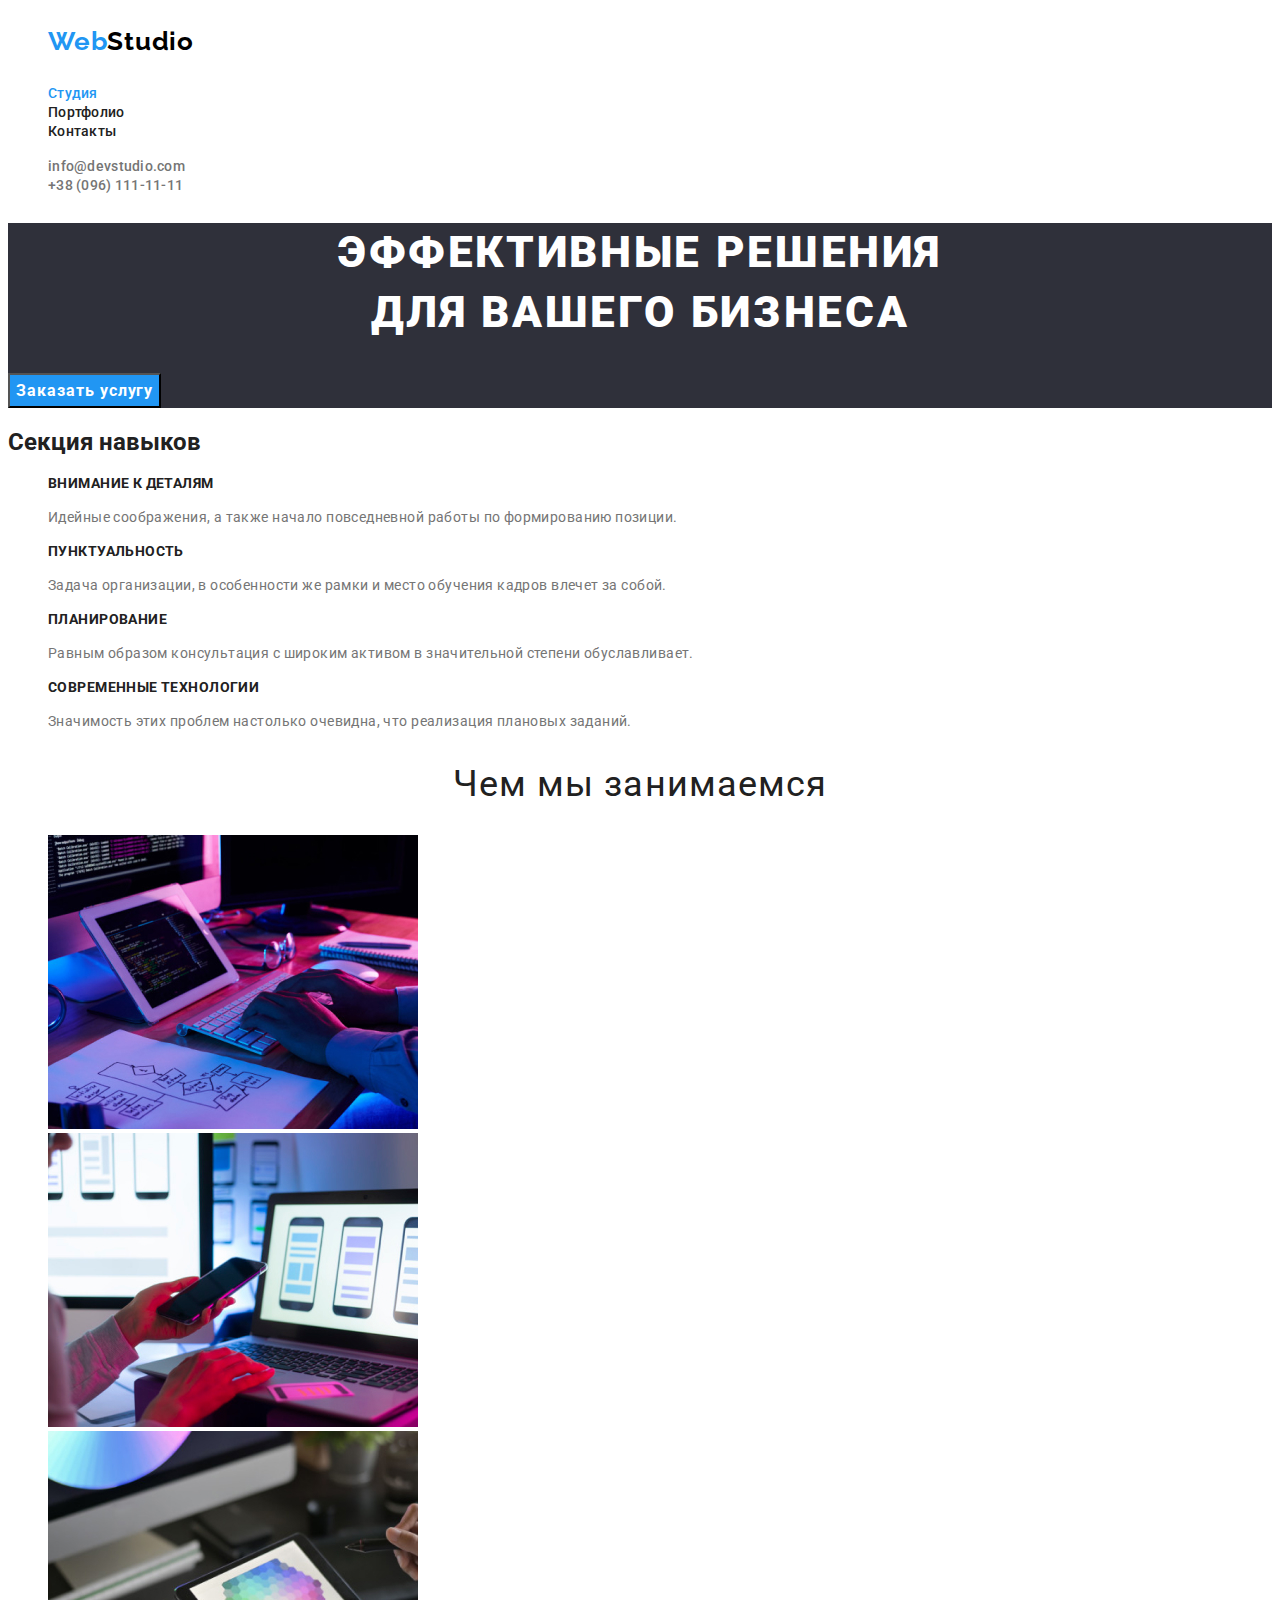
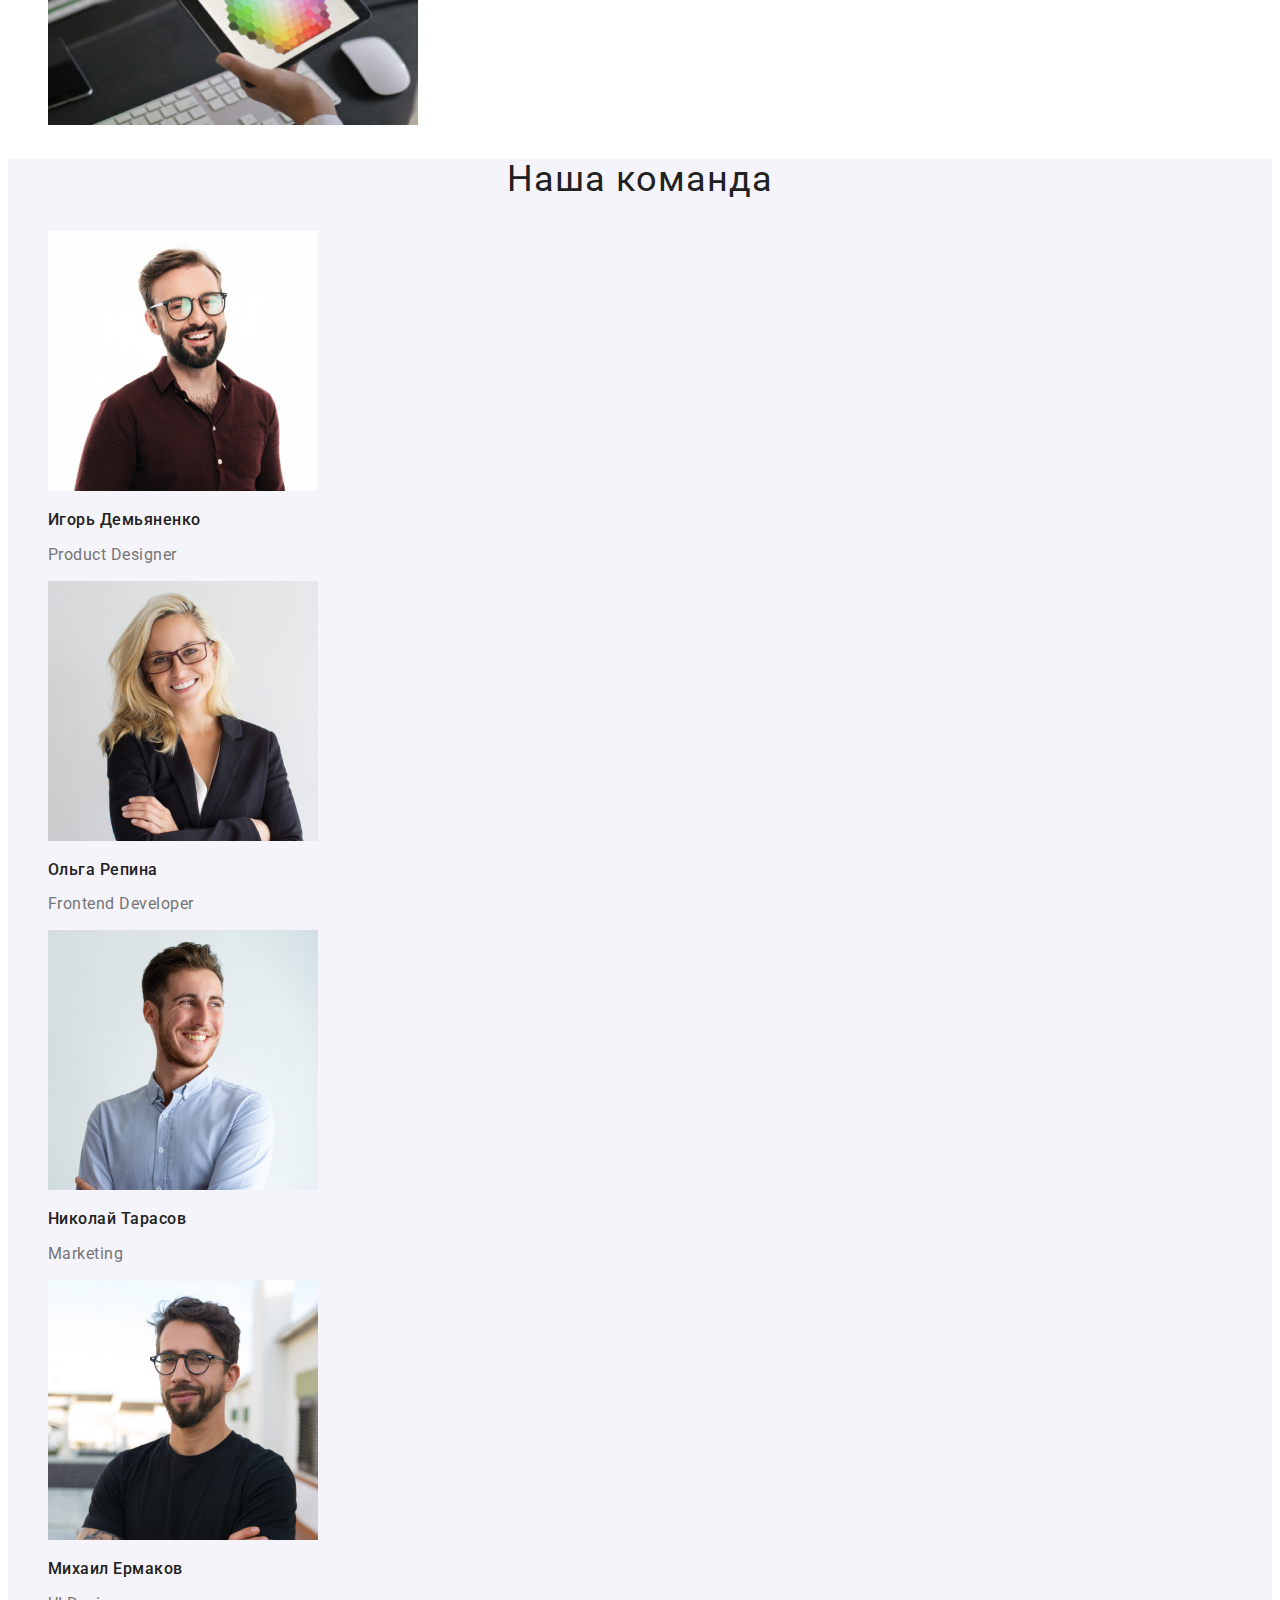
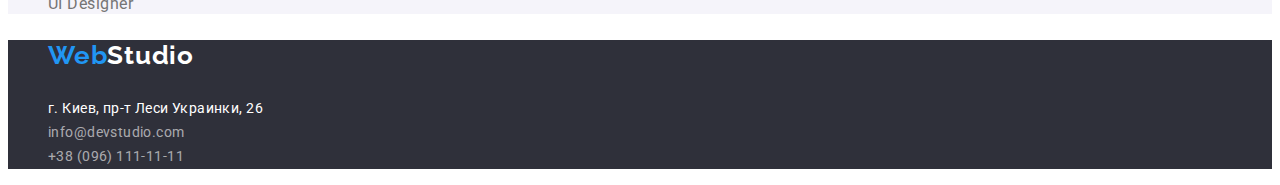
==== commit cc36a389: "убрал дубль-текст" ====
--- a/index.html
+++ b/index.html
@@ -12,26 +12,36 @@
 </head>
 <body>
     <!--Секция главной навигации-->
-   <header class="page-header">
-       <nav class="navigation">
-       <a class="logo-link link" href="./index.html" >Web<span class="dubl-logo-link">Studio</span> </a> 
-       <ul class="site-nav-list lst">
-         <li class="site-nav-item">
-             <a class="nav-link current link" href="./index.html" >Студия</a></li>
-        <li class="site-nav-item">
-            <a class="nav-link link" href="./portfolio.html" >Портфолио</a></li>
-        <li class="site-nav-item">
-            <a class="nav-link link" href="" >Контакты</a></li>
-       </ul>
+    <header class="page-header">
+        <nav class="navigation">
+            <ul class="logo-text lst">
+                <li class="logo-text-item">
+                    <a class="logo-link link" href="./index.html">Web<span class="logo-studio-link">Studio</span> </a>
+                </li>
+            </ul>
+            
+            <ul class="site-nav-list lst">
+                <li class="site-nav-item">
+                    <a class="nav-link current link" href="./index.html">Студия</a>
+                </li>
+                <li class="site-nav-item">
+                    <a class="nav-link  link" href="./portfolio.html">Портфолио</a>
+                </li>
+                <li class="site-nav-item">
+                    <a class="nav-link link" href="">Контакты</a>
+                </li>
+            </ul>
         </nav>
-       <!--Контакты-->
-       <ul class="contacts-nav-list lst">
-           <li class="contacts-nav-item">
-               <a clsas="contacts-link link" href="mailto:nfo@devstudio.com">info@devstudio.com</a></li>
-           <li class="contacts-nav-item">
-               <a clsas="contacts-link link" href="tel:+380961111111">+38 (096) 111-11-11</a></li>
-       </ul>
-   </header>
+        <!--Контакты-->
+        <ul class="contacts-nav-list lst">
+            <li class="contacts-nav-item link">
+                <a clsas="contacts-link" href="mailto:nfo@devstudio.com">info@devstudio.com</a>
+            </li>
+            <li class="contacts-nav-item">
+                <a clsas="contacts-link link" href="tel:+380961111111">+38 (096) 111-11-11</a>
+            </li>
+        </ul>
+    </header>
 <!--Секция заказа услуги-->
    <main class="main-content">
        <section class="hero">
@@ -104,7 +114,11 @@
 </main>
 <!--Футер-->
 <footer class="footer">
-    <a class="logo-link-fut link" href="./index.html">Web<span class="dubl-logo-link-fut">Studio</span> </a>
+    <ul class="logo-text-futer lst">
+        <li class=logo-text-futer-item>
+            <a class="logo-link-fut link" href="./index.html">Web<span class="logo-studio-link-fut">Studio</span> </a>
+        </li>
+    </ul>
     <address class="adres">
         <ul class="adres-list lst">
             <li class="adres-list-item">
--- a/css/styles.css
+++ b/css/styles.css
@@ -28,8 +28,8 @@
     --hero-background-color:#2F303A;
     --adres-color:rgba(255, 255, 255, 0.6);
     --logo-link-color:#2196F3;
-    --dubl-logo-link:#000000;
-    --dubl-logo-link-fut:#FFFFFF;
+    --logo-studio-link-color:#000000;
+    --logo-studio-link-fut-color:#FFFFFF;
     --link-adres-color:#FFFFFF;
 
 }
@@ -49,24 +49,20 @@
 .page-header{
     background-color: var(--primary-navigation-color);
 }
-.logo-link{
+.logo-text{
 font-family: var(--secondery-font);
 font-weight: 700;
 font-size: 26px;
 line-height: 1.19;
 letter-spacing: 0.03em;
-
-color: var(--logo-link-color);
-}
-.dubl-logo-link{
-font-family: var(--secondery-font);
-font-weight: 700;
-font-size: 26px;
-line-height: 1.19;
-letter-spacing: 0.03em;
-
-color: var(--dubl-logo-link); 
-}
+}
+.logo-link{
+    color: var(--logo-link-color);
+}
+.logo-studio-link{
+    color: var(--logo-studio-link-color); 
+}
+
 .site-nav-list .nav-link{
 font-weight: 500;
 font-size: 14px;
@@ -175,25 +171,19 @@
 .footer{
     background-color: #2F303A;
 }
-.logo-link-fut{
+.logo-text-futer{
 font-family: var(--secondery-font);
 font-weight: 700;
 font-size: 26px;
 line-height: 1.19;
 letter-spacing: 0.03em;
-
-color: var(--logo-link-color);
-}
-.dubl-logo-link-fut{
-font-family: var(--secondery-font);
-font-weight: 700;
-font-size: 26px;
-line-height: 1.19;
-letter-spacing: 0.03em;
-
-color:var(--dubl-logo-link-fut); 
-}
-
+}
+.logo-link-fut{
+    color: var(--logo-link-color);
+}
+.logo-studio-link-fut{
+color:var(--logo-studio-link-fut-color)
+}
 .adres-list .link-adres{
 font-weight: 400;
 font-size: 14px;
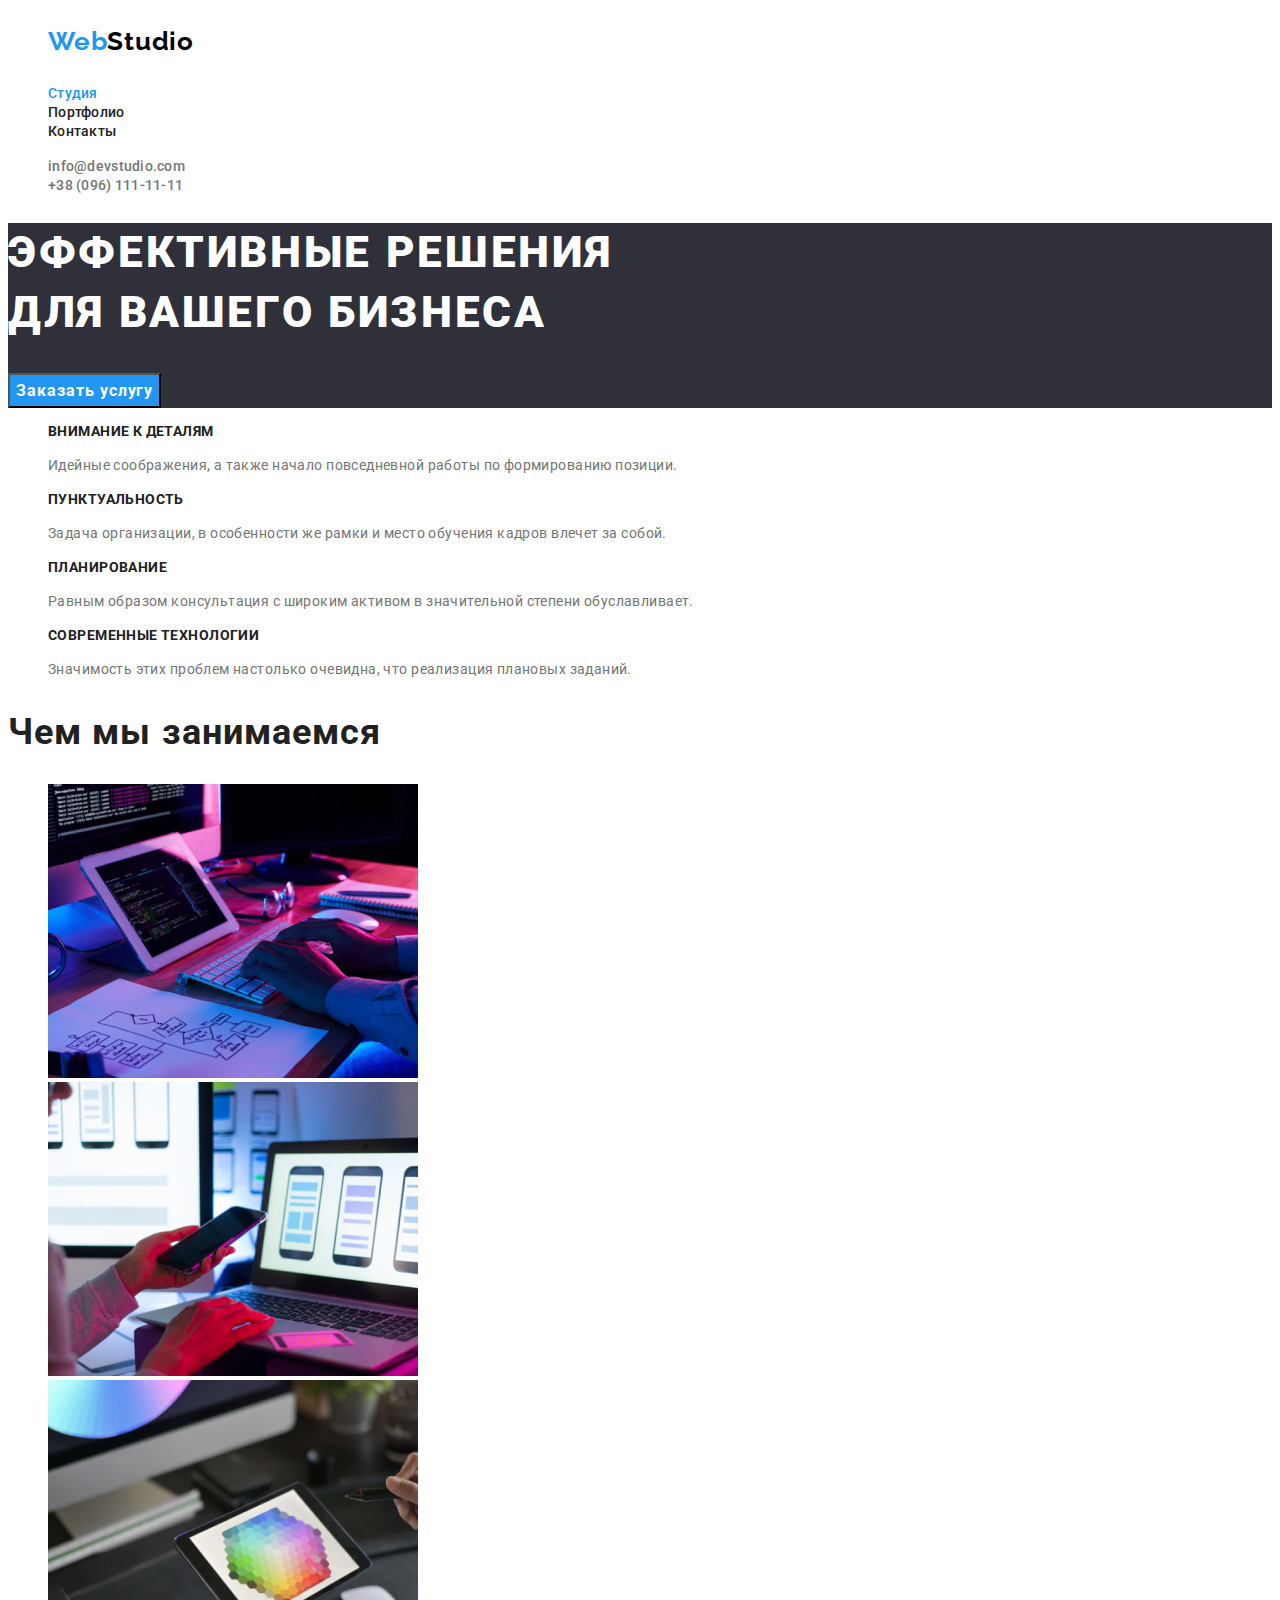
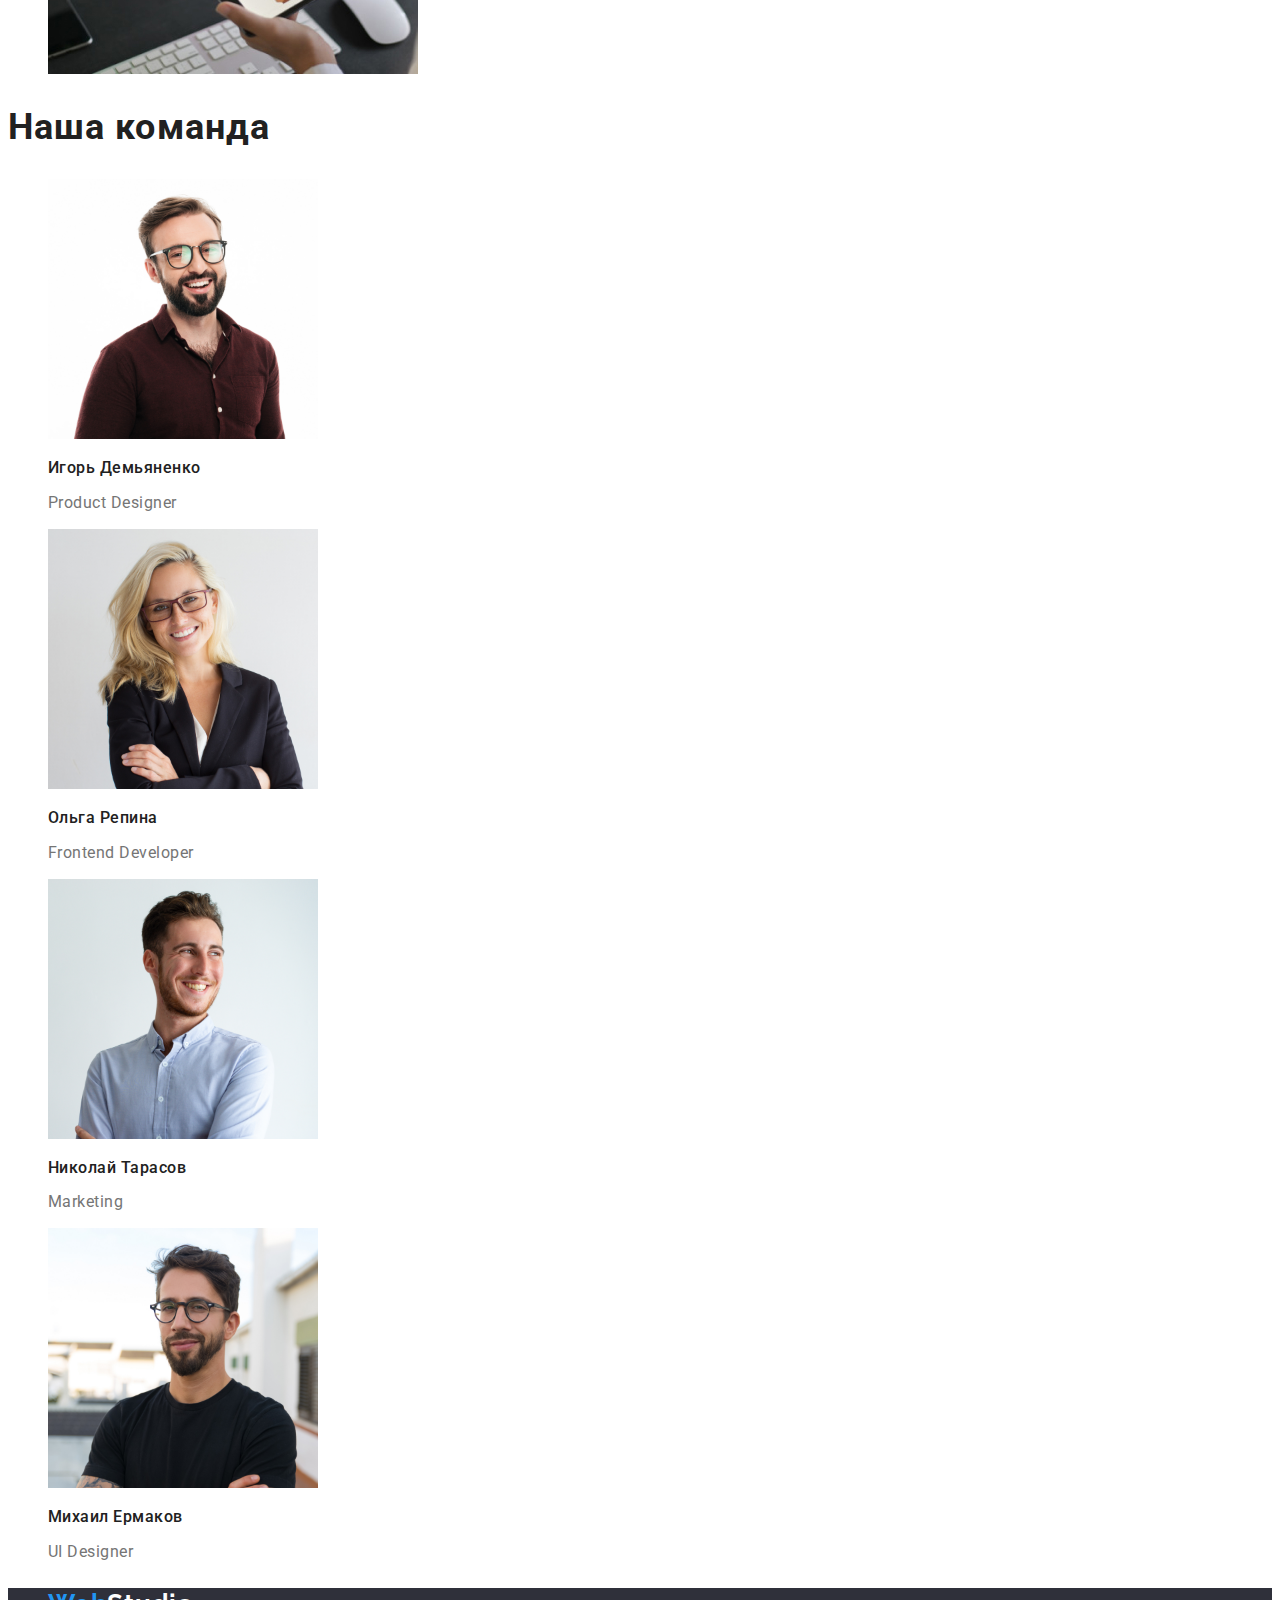
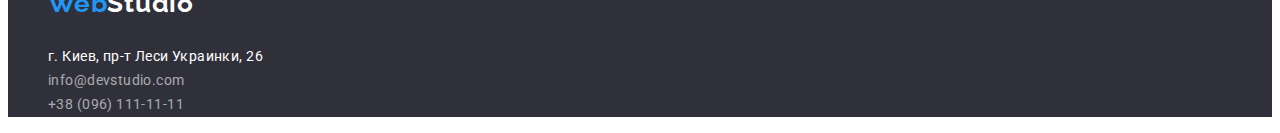
==== commit 8a13964d: "внес исправления" ====
--- a/index.html
+++ b/index.html
@@ -19,13 +19,13 @@
                     <a class="logo-link link" href="./index.html">Web<span class="logo-studio-link">Studio</span> </a>
                 </li>
             </ul>
-            
+    
             <ul class="site-nav-list lst">
                 <li class="site-nav-item">
                     <a class="nav-link current link" href="./index.html">Студия</a>
                 </li>
                 <li class="site-nav-item">
-                    <a class="nav-link  link" href="./portfolio.html">Портфолио</a>
+                    <a class="nav-link link" href="./portfolio.html">Портфолио</a>
                 </li>
                 <li class="site-nav-item">
                     <a class="nav-link link" href="">Контакты</a>
@@ -33,12 +33,12 @@
             </ul>
         </nav>
         <!--Контакты-->
-        <ul class="contacts-nav-list lst">
-            <li class="contacts-nav-item link">
-                <a clsas="contacts-link" href="mailto:nfo@devstudio.com">info@devstudio.com</a>
+        <ul class="contacts-list lst">
+            <li class="contacts-item link">
+                <a class="contacts-link link" href="mailto:nfo@devstudio.com">info@devstudio.com</a>
             </li>
-            <li class="contacts-nav-item">
-                <a clsas="contacts-link link" href="tel:+380961111111">+38 (096) 111-11-11</a>
+            <li class="contacts-item">
+                <a class="contacts-link link" href="tel:+380961111111">+38 (096) 111-11-11</a>
             </li>
         </ul>
     </header>
@@ -50,7 +50,7 @@
        </section>
 <!--Секция навыков-->
    <section class="section">
-       <h2>Секция навыков</h2>
+       <h2 class="visually-hidden">Секция навыков</h2>
        <ul class="section-list lst">
            <li class="section-item">
                <h3 class="title">Внимание к деталям</h3>
--- a/css/styles.css
+++ b/css/styles.css
@@ -16,22 +16,13 @@
     --secondery-font:'Raleway', sans-serif;
     --primary-text-color:#212121;
     --primary-description-color:#757575;
-    --akcent-color:#2196F3;
+     --akcent-color:#2196F3;
     --section-color:#E5E5E5;
     --primary-navigation-color:#FFFFFF;
-    --background-color-team:#F5F4FA;
-    --button-background-color:#F5F4FA;
-    --menu-button-akcent:#FFFFFF;
-    --hero-button-color:#FFFFFF;
-     --hero-button-background-color:#2196F3;
-    --hero-title-color:#FFFFFF;
-    --hero-background-color:#2F303A;
-    --adres-color:rgba(255, 255, 255, 0.6);
-    --logo-link-color:#2196F3;
-    --logo-studio-link-color:#000000;
-    --logo-studio-link-fut-color:#FFFFFF;
-    --link-adres-color:#FFFFFF;
-
+    --background-color-section:#F5F4FA;
+     --hero-background-color:#2F303A;
+     --adres-color:rgba(255, 255, 255, 0.6);
+     --logo-studio-link-color:#000000;
 }
 .lst{
     list-style: none;
@@ -43,6 +34,19 @@
     font-family: var(--main-font);
     color:var(--primary-text-color)
 }
+.visually-hidden{
+      position: absolute;
+  width: 1px;
+  height: 1px;
+  margin: -1px;
+  border: 0;
+  padding: 0;
+  
+  white-space: nowrap;
+  clip-path: inset(100%);
+  clip: rect(0 0 0 0);
+  overflow: hidden;
+}
 
 /*Секция главной навигации*/
 
@@ -57,7 +61,7 @@
 letter-spacing: 0.03em;
 }
 .logo-link{
-    color: var(--logo-link-color);
+    color: var(--akcent-color);
 }
 .logo-studio-link{
     color: var(--logo-studio-link-color); 
@@ -80,18 +84,19 @@
     color: var(--akcent-color);
 }
 /*Контакты*/
-.contacts-nav-list a{
+.contacts-list a{
 font-weight: 500;
 font-size: 14px;
 line-height: 1.14;
 letter-spacing: 0.02em;
+text-decoration: none;
 color:var(--primary-description-color);
-text-decoration: none;
-}
-.contacts-nav-list a:hover,
-.contacts-nav-list a:focus{
-    color: var(--akcent-color);
-}
+}
+.contacts-item a:hover,
+.contacts-item a:focus{
+    color: var(--akcent-color);
+}
+
 /*Секция заказа услуги*/
 .hero{
     background-color: var(--hero-background-color);
@@ -100,11 +105,10 @@
 font-weight: 900;
 font-size: 44px;
 line-height: 1.36;
-text-align: center;
 letter-spacing: 0.06em;
 text-transform: uppercase;
 
-color: var(--hero-title-color);
+color: var(--primary-navigation-color);
 }
 .hero-button{
 font-family: inherit;
@@ -116,8 +120,8 @@
 text-align: center;
 letter-spacing: 0.06em;
 
-color: var(--hero-button-color);
-background-color: var(--hero-button-background-color);
+color: var(--primary-navigation-color);
+background-color: var(--akcent-color);
 }
 /*Секция навыков*/
 .section-list .title{
@@ -139,13 +143,13 @@
 }
 /*Секция услуг*/
 .section-title{
-font-weight: 400;
+font-weight: 700;
 font-size: 36px;
 line-height: 1.16;
-text-align: center;
-letter-spacing: 0.03em;
-
-color: var(--primary-text-color);
+letter-spacing: 0.03em;
+
+color: var(--primary-text-color);
+
 }
 /*Секция команда*/
 .section-team{
@@ -179,10 +183,10 @@
 letter-spacing: 0.03em;
 }
 .logo-link-fut{
-    color: var(--logo-link-color);
+    color: var(--akcent-color);
 }
 .logo-studio-link-fut{
-color:var(--logo-studio-link-fut-color)
+color:var(--primary-navigation-color)
 }
 .adres-list .link-adres{
 font-weight: 400;
@@ -191,7 +195,7 @@
 font-style: normal;
 letter-spacing: 0.03em;
 
-color: var(--link-adres-color);
+color: var(--primary-navigation-color);
 }
 .link-adres:hover,
 .link-adres:focus{
@@ -219,11 +223,11 @@
 letter-spacing: 0.03em;
 
 color: var(--primary-text-color);
-background-color: var(--button-background-color);
+background-color: var(--background-color-section);
 }
 .menu-button:hover,
 .menu-button:focus{
-    color: var(--menu-button-akcent);
+    color: var(--primary-navigation-color);
     background-color: var(--akcent-color);
 }
 .menu-button{
